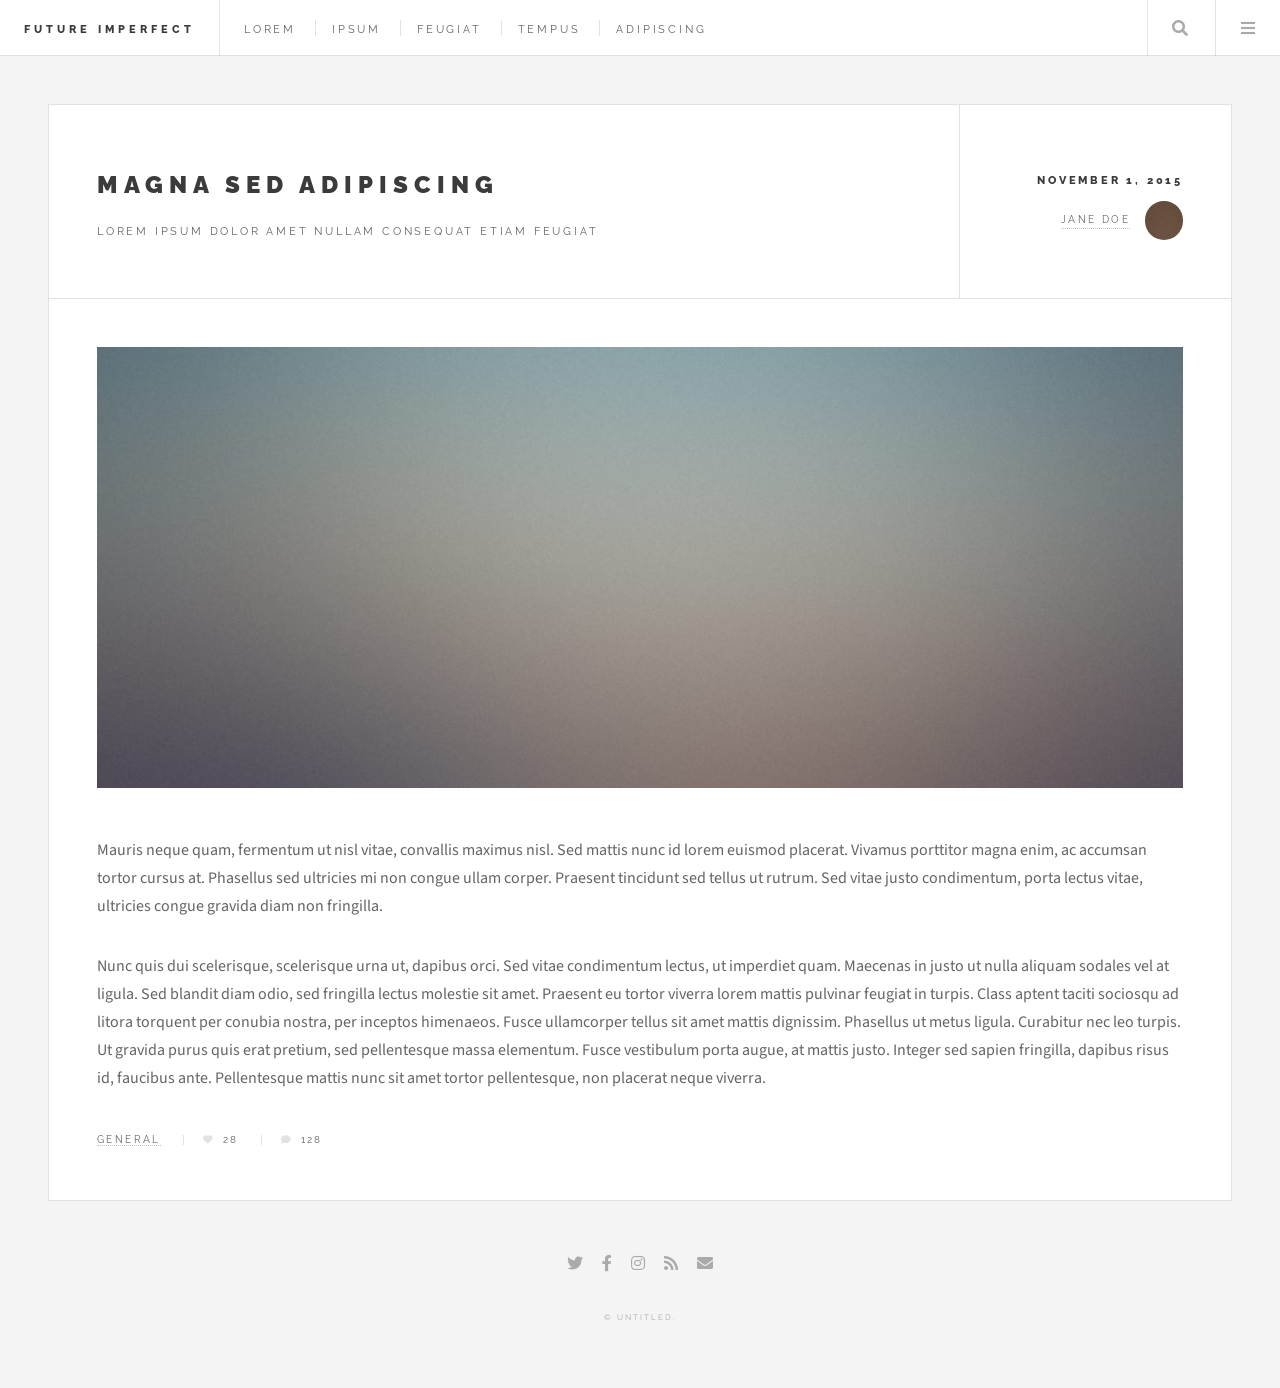
==== single.html @ 8a39e1ef "Initial commit of all we page source code." ====
<!DOCTYPE HTML>
<!--
	Future Imperfect by Pixelarity
	pixelarity.com | hello@pixelarity.com
	License: pixelarity.com/license
-->
<html>
	<head>
		<title>Untitled</title>
		<meta charset="utf-8" />
		<meta name="viewport" content="width=device-width, initial-scale=1, user-scalable=no" />
		<link rel="stylesheet" href="assets/css/main.css" />
	</head>
	<body class="single is-preload">

		<!-- Wrapper -->
			<div id="wrapper">

				<!-- Header -->
					<header id="header">
						<h1><a href="index.html">Future Imperfect</a></h1>
						<nav class="links">
							<ul>
								<li><a href="#">Lorem</a></li>
								<li><a href="#">Ipsum</a></li>
								<li><a href="#">Feugiat</a></li>
								<li><a href="#">Tempus</a></li>
								<li><a href="#">Adipiscing</a></li>
							</ul>
						</nav>
						<nav class="main">
							<ul>
								<li class="search">
									<a class="fa-search" href="#search">Search</a>
									<form id="search" method="get" action="#">
										<input type="text" name="query" placeholder="Search" />
									</form>
								</li>
								<li class="menu">
									<a class="fa-bars" href="#menu">Menu</a>
								</li>
							</ul>
						</nav>
					</header>

				<!-- Menu -->
					<section id="menu">

						<!-- Search -->
							<section>
								<form class="search" method="get" action="#">
									<input type="text" name="query" placeholder="Search" />
								</form>
							</section>

						<!-- Links -->
							<section>
								<ul class="links">
									<li>
										<a href="#">
											<h3>Lorem ipsum</h3>
											<p>Feugiat tempus veroeros dolor</p>
										</a>
									</li>
									<li>
										<a href="#">
											<h3>Dolor sit amet</h3>
											<p>Sed vitae justo condimentum</p>
										</a>
									</li>
									<li>
										<a href="#">
											<h3>Feugiat veroeros</h3>
											<p>Phasellus sed ultricies mi congue</p>
										</a>
									</li>
									<li>
										<a href="#">
											<h3>Etiam sed consequat</h3>
											<p>Porta lectus amet ultricies</p>
										</a>
									</li>
								</ul>
							</section>

						<!-- Actions -->
							<section>
								<ul class="actions stacked">
									<li><a href="#" class="button large fit">Log In</a></li>
								</ul>
							</section>

					</section>

				<!-- Main -->
					<div id="main">

						<!-- Post -->
							<article class="post">
								<header>
									<div class="title">
										<h2><a href="#">Magna sed adipiscing</a></h2>
										<p>Lorem ipsum dolor amet nullam consequat etiam feugiat</p>
									</div>
									<div class="meta">
										<time class="published" datetime="2015-11-01">November 1, 2015</time>
										<a href="#" class="author"><span class="name">Jane Doe</span><img src="images/avatar.jpg" alt="" /></a>
									</div>
								</header>
								<span class="image featured"><img src="images/pic01.jpg" alt="" /></span>
								<p>Mauris neque quam, fermentum ut nisl vitae, convallis maximus nisl. Sed mattis nunc id lorem euismod placerat. Vivamus porttitor magna enim, ac accumsan tortor cursus at. Phasellus sed ultricies mi non congue ullam corper. Praesent tincidunt sed tellus ut rutrum. Sed vitae justo condimentum, porta lectus vitae, ultricies congue gravida diam non fringilla.</p>
								<p>Nunc quis dui scelerisque, scelerisque urna ut, dapibus orci. Sed vitae condimentum lectus, ut imperdiet quam. Maecenas in justo ut nulla aliquam sodales vel at ligula. Sed blandit diam odio, sed fringilla lectus molestie sit amet. Praesent eu tortor viverra lorem mattis pulvinar feugiat in turpis. Class aptent taciti sociosqu ad litora torquent per conubia nostra, per inceptos himenaeos. Fusce ullamcorper tellus sit amet mattis dignissim. Phasellus ut metus ligula. Curabitur nec leo turpis. Ut gravida purus quis erat pretium, sed pellentesque massa elementum. Fusce vestibulum porta augue, at mattis justo. Integer sed sapien fringilla, dapibus risus id, faucibus ante. Pellentesque mattis nunc sit amet tortor pellentesque, non placerat neque viverra. </p>
								<footer>
									<ul class="stats">
										<li><a href="#">General</a></li>
										<li><a href="#" class="icon solid fa-heart">28</a></li>
										<li><a href="#" class="icon solid fa-comment">128</a></li>
									</ul>
								</footer>
							</article>

					</div>

				<!-- Footer -->
					<section id="footer">
						<ul class="icons">
							<li><a href="#" class="icon brands fa-twitter"><span class="label">Twitter</span></a></li>
							<li><a href="#" class="icon brands fa-facebook-f"><span class="label">Facebook</span></a></li>
							<li><a href="#" class="icon brands fa-instagram"><span class="label">Instagram</span></a></li>
							<li><a href="#" class="icon solid fa-rss"><span class="label">RSS</span></a></li>
							<li><a href="#" class="icon solid fa-envelope"><span class="label">Email</span></a></li>
						</ul>
						<p class="copyright">&copy; Untitled.</p>
					</section>

			</div>

		<!-- Scripts -->
			<script src="assets/js/jquery.min.js"></script>
			<script src="assets/js/browser.min.js"></script>
			<script src="assets/js/breakpoints.min.js"></script>
			<script src="assets/js/util.js"></script>
			<script src="assets/js/main.js"></script>

	</body>
</html>
---- assets/css/main.css ----
@import url(fontawesome-all.min.css);
@import url("https://fonts.googleapis.com/css?family=Source+Sans+Pro:400,700|Raleway:400,800,900");

/*
	Future Imperfect by Pixelarity
	pixelarity.com | hello@pixelarity.com
	License: pixelarity.com/license
*/

html, body, div, span, applet, object,
iframe, h1, h2, h3, h4, h5, h6, p, blockquote,
pre, a, abbr, acronym, address, big, cite,
code, del, dfn, em, img, ins, kbd, q, s, samp,
small, strike, strong, sub, sup, tt, var, b,
u, i, center, dl, dt, dd, ol, ul, li, fieldset,
form, label, legend, table, caption, tbody,
tfoot, thead, tr, th, td, article, aside,
canvas, details, embed, figure, figcaption,
footer, header, hgroup, menu, nav, output, ruby,
section, summary, time, mark, audio, video {
	margin: 0;
	padding: 0;
	border: 0;
	font-size: 100%;
	font: inherit;
	vertical-align: baseline;}

article, aside, details, figcaption, figure,
footer, header, hgroup, menu, nav, section {
	display: block;}

body {
	line-height: 1;
}

ol, ul {
	list-style: none;
}

blockquote, q {
	quotes: none;
}

	blockquote:before, blockquote:after, q:before, q:after {
		content: '';
		content: none;
	}

table {
	border-collapse: collapse;
	border-spacing: 0;
}

body {
	-webkit-text-size-adjust: none;
}

mark {
	background-color: transparent;
	color: inherit;
}

input::-moz-focus-inner {
	border: 0;
	padding: 0;
}

input, select, textarea {
	-moz-appearance: none;
	-webkit-appearance: none;
	-ms-appearance: none;
	appearance: none;
}

/* Basic */

	@-ms-viewport {
		width: device-width;
	}

	body {
		-ms-overflow-style: scrollbar;
	}

	@media screen and (max-width: 480px) {

		html, body {
			min-width: 320px;
		}

	}

	html {
		box-sizing: border-box;
	}

	*, *:before, *:after {
		box-sizing: inherit;
	}

	body {
		background: #f4f4f4;
	}

		body.is-preload *, body.is-preload *:before, body.is-preload *:after {
			-moz-animation: none !important;
			-webkit-animation: none !important;
			-ms-animation: none !important;
			animation: none !important;
			-moz-transition: none !important;
			-webkit-transition: none !important;
			-ms-transition: none !important;
			transition: none !important;
		}

/* Type */

	body, input, select, textarea {
		color: #646464;
		font-family: "Source Sans Pro", Helvetica, sans-serif;
		font-size: 14pt;
		font-weight: 400;
		line-height: 1.75;
	}

		@media screen and (max-width: 1680px) {

			body, input, select, textarea {
				font-size: 12pt;
			}

		}

		@media screen and (max-width: 1280px) {

			body, input, select, textarea {
				font-size: 12pt;
			}

		}

		@media screen and (max-width: 980px) {

			body, input, select, textarea {
				font-size: 12pt;
			}

		}

		@media screen and (max-width: 736px) {

			body, input, select, textarea {
				font-size: 12pt;
			}

		}

		@media screen and (max-width: 480px) {

			body, input, select, textarea {
				font-size: 12pt;
			}

		}

	a {
		-moz-transition: color 0.2s ease, border-bottom-color 0.2s ease;
		-webkit-transition: color 0.2s ease, border-bottom-color 0.2s ease;
		-ms-transition: color 0.2s ease, border-bottom-color 0.2s ease;
		transition: color 0.2s ease, border-bottom-color 0.2s ease;
		border-bottom: dotted 1px rgba(160, 160, 160, 0.65);
		color: inherit;
		text-decoration: none;
	}

		a:before {
			-moz-transition: color 0.2s ease;
			-webkit-transition: color 0.2s ease;
			-ms-transition: color 0.2s ease;
			transition: color 0.2s ease;
		}

		a:hover {
			border-bottom-color: transparent;
			color: #2ebaae !important;
		}

			a:hover:before {
				color: #2ebaae !important;
			}

	strong, b {
		color: #3c3b3b;
		font-weight: 700;
	}

	em, i {
		font-style: italic;
	}

	p {
		margin: 0 0 2em 0;
	}

	h1, h2, h3, h4, h5, h6 {
		color: #3c3b3b;
		font-family: "Raleway", Helvetica, sans-serif;
		font-weight: 800;
		letter-spacing: 0.25em;
		line-height: 1.65;
		margin: 0 0 1em 0;
		text-transform: uppercase;
	}

		h1 a, h2 a, h3 a, h4 a, h5 a, h6 a {
			color: inherit;
			border-bottom: 0;
		}

	h2 {
		font-size: 1.1em;
	}

	h3 {
		font-size: 0.9em;
	}

	h4 {
		font-size: 0.7em;
	}

	h5 {
		font-size: 0.7em;
	}

	h6 {
		font-size: 0.7em;
	}

	sub {
		font-size: 0.8em;
		position: relative;
		top: 0.5em;
	}

	sup {
		font-size: 0.8em;
		position: relative;
		top: -0.5em;
	}

	blockquote {
		border-left: solid 4px rgba(160, 160, 160, 0.3);
		font-style: italic;
		margin: 0 0 2em 0;
		padding: 0.5em 0 0.5em 2em;
	}

	code {
		background: rgba(160, 160, 160, 0.075);
		border: solid 1px rgba(160, 160, 160, 0.3);
		font-family: "Courier New", monospace;
		font-size: 0.9em;
		margin: 0 0.25em;
		padding: 0.25em 0.65em;
	}

	pre {
		-webkit-overflow-scrolling: touch;
		font-family: "Courier New", monospace;
		font-size: 0.9em;
		margin: 0 0 2em 0;
	}

		pre code {
			display: block;
			line-height: 1.75em;
			padding: 1em 1.5em;
			overflow-x: auto;
		}

	hr {
		border: 0;
		border-bottom: solid 1px rgba(160, 160, 160, 0.3);
		margin: 2em 0;
	}

		hr.major {
			margin: 3em 0;
		}

	.align-left {
		text-align: left;
	}

	.align-center {
		text-align: center;
	}

	.align-right {
		text-align: right;
	}

/* Row */

	.row {
		display: flex;
		flex-wrap: wrap;
		box-sizing: border-box;
		align-items: stretch;
	}

		.row > * {
			box-sizing: border-box;
		}

		.row.gtr-uniform > * > :last-child {
			margin-bottom: 0;
		}

		.row.aln-left {
			justify-content: flex-start;
		}

		.row.aln-center {
			justify-content: center;
		}

		.row.aln-right {
			justify-content: flex-end;
		}

		.row.aln-top {
			align-items: flex-start;
		}

		.row.aln-middle {
			align-items: center;
		}

		.row.aln-bottom {
			align-items: flex-end;
		}

		.row > .imp {
			order: -1;
		}

		.row > .col-1 {
			width: 8.33333%;
		}

		.row > .off-1 {
			margin-left: 8.33333%;
		}

		.row > .col-2 {
			width: 16.66667%;
		}

		.row > .off-2 {
			margin-left: 16.66667%;
		}

		.row > .col-3 {
			width: 25%;
		}

		.row > .off-3 {
			margin-left: 25%;
		}

		.row > .col-4 {
			width: 33.33333%;
		}

		.row > .off-4 {
			margin-left: 33.33333%;
		}

		.row > .col-5 {
			width: 41.66667%;
		}

		.row > .off-5 {
			margin-left: 41.66667%;
		}

		.row > .col-6 {
			width: 50%;
		}

		.row > .off-6 {
			margin-left: 50%;
		}

		.row > .col-7 {
			width: 58.33333%;
		}

		.row > .off-7 {
			margin-left: 58.33333%;
		}

		.row > .col-8 {
			width: 66.66667%;
		}

		.row > .off-8 {
			margin-left: 66.66667%;
		}

		.row > .col-9 {
			width: 75%;
		}

		.row > .off-9 {
			margin-left: 75%;
		}

		.row > .col-10 {
			width: 83.33333%;
		}

		.row > .off-10 {
			margin-left: 83.33333%;
		}

		.row > .col-11 {
			width: 91.66667%;
		}

		.row > .off-11 {
			margin-left: 91.66667%;
		}

		.row > .col-12 {
			width: 100%;
		}

		.row > .off-12 {
			margin-left: 100%;
		}

		.row.gtr-0 {
			margin-top: 0;
			margin-left: 0em;
		}

			.row.gtr-0 > * {
				padding: 0 0 0 0em;
			}

			.row.gtr-0.gtr-uniform {
				margin-top: 0em;
			}

				.row.gtr-0.gtr-uniform > * {
					padding-top: 0em;
				}

		.row.gtr-25 {
			margin-top: 0;
			margin-left: -0.25em;
		}

			.row.gtr-25 > * {
				padding: 0 0 0 0.25em;
			}

			.row.gtr-25.gtr-uniform {
				margin-top: -0.25em;
			}

				.row.gtr-25.gtr-uniform > * {
					padding-top: 0.25em;
				}

		.row.gtr-50 {
			margin-top: 0;
			margin-left: -0.5em;
		}

			.row.gtr-50 > * {
				padding: 0 0 0 0.5em;
			}

			.row.gtr-50.gtr-uniform {
				margin-top: -0.5em;
			}

				.row.gtr-50.gtr-uniform > * {
					padding-top: 0.5em;
				}

		.row {
			margin-top: 0;
			margin-left: -1em;
		}

			.row > * {
				padding: 0 0 0 1em;
			}

			.row.gtr-uniform {
				margin-top: -1em;
			}

				.row.gtr-uniform > * {
					padding-top: 1em;
				}

		.row.gtr-150 {
			margin-top: 0;
			margin-left: -1.5em;
		}

			.row.gtr-150 > * {
				padding: 0 0 0 1.5em;
			}

			.row.gtr-150.gtr-uniform {
				margin-top: -1.5em;
			}

				.row.gtr-150.gtr-uniform > * {
					padding-top: 1.5em;
				}

		.row.gtr-200 {
			margin-top: 0;
			margin-left: -2em;
		}

			.row.gtr-200 > * {
				padding: 0 0 0 2em;
			}

			.row.gtr-200.gtr-uniform {
				margin-top: -2em;
			}

				.row.gtr-200.gtr-uniform > * {
					padding-top: 2em;
				}

		@media screen and (max-width: 1680px) {

			.row {
				display: flex;
				flex-wrap: wrap;
				box-sizing: border-box;
				align-items: stretch;
			}

				.row > * {
					box-sizing: border-box;
				}

				.row.gtr-uniform > * > :last-child {
					margin-bottom: 0;
				}

				.row.aln-left {
					justify-content: flex-start;
				}

				.row.aln-center {
					justify-content: center;
				}

				.row.aln-right {
					justify-content: flex-end;
				}

				.row.aln-top {
					align-items: flex-start;
				}

				.row.aln-middle {
					align-items: center;
				}

				.row.aln-bottom {
					align-items: flex-end;
				}

				.row > .imp-xlarge {
					order: -1;
				}

				.row > .col-1-xlarge {
					width: 8.33333%;
				}

				.row > .off-1-xlarge {
					margin-left: 8.33333%;
				}

				.row > .col-2-xlarge {
					width: 16.66667%;
				}

				.row > .off-2-xlarge {
					margin-left: 16.66667%;
				}

				.row > .col-3-xlarge {
					width: 25%;
				}

				.row > .off-3-xlarge {
					margin-left: 25%;
				}

				.row > .col-4-xlarge {
					width: 33.33333%;
				}

				.row > .off-4-xlarge {
					margin-left: 33.33333%;
				}

				.row > .col-5-xlarge {
					width: 41.66667%;
				}

				.row > .off-5-xlarge {
					margin-left: 41.66667%;
				}

				.row > .col-6-xlarge {
					width: 50%;
				}

				.row > .off-6-xlarge {
					margin-left: 50%;
				}

				.row > .col-7-xlarge {
					width: 58.33333%;
				}

				.row > .off-7-xlarge {
					margin-left: 58.33333%;
				}

				.row > .col-8-xlarge {
					width: 66.66667%;
				}

				.row > .off-8-xlarge {
					margin-left: 66.66667%;
				}

				.row > .col-9-xlarge {
					width: 75%;
				}

				.row > .off-9-xlarge {
					margin-left: 75%;
				}

				.row > .col-10-xlarge {
					width: 83.33333%;
				}

				.row > .off-10-xlarge {
					margin-left: 83.33333%;
				}

				.row > .col-11-xlarge {
					width: 91.66667%;
				}

				.row > .off-11-xlarge {
					margin-left: 91.66667%;
				}

				.row > .col-12-xlarge {
					width: 100%;
				}

				.row > .off-12-xlarge {
					margin-left: 100%;
				}

				.row.gtr-0 {
					margin-top: 0;
					margin-left: 0em;
				}

					.row.gtr-0 > * {
						padding: 0 0 0 0em;
					}

					.row.gtr-0.gtr-uniform {
						margin-top: 0em;
					}

						.row.gtr-0.gtr-uniform > * {
							padding-top: 0em;
						}

				.row.gtr-25 {
					margin-top: 0;
					margin-left: -0.25em;
				}

					.row.gtr-25 > * {
						padding: 0 0 0 0.25em;
					}

					.row.gtr-25.gtr-uniform {
						margin-top: -0.25em;
					}

						.row.gtr-25.gtr-uniform > * {
							padding-top: 0.25em;
						}

				.row.gtr-50 {
					margin-top: 0;
					margin-left: -0.5em;
				}

					.row.gtr-50 > * {
						padding: 0 0 0 0.5em;
					}

					.row.gtr-50.gtr-uniform {
						margin-top: -0.5em;
					}

						.row.gtr-50.gtr-uniform > * {
							padding-top: 0.5em;
						}

				.row {
					margin-top: 0;
					margin-left: -1em;
				}

					.row > * {
						padding: 0 0 0 1em;
					}

					.row.gtr-uniform {
						margin-top: -1em;
					}

						.row.gtr-uniform > * {
							padding-top: 1em;
						}

				.row.gtr-150 {
					margin-top: 0;
					margin-left: -1.5em;
				}

					.row.gtr-150 > * {
						padding: 0 0 0 1.5em;
					}

					.row.gtr-150.gtr-uniform {
						margin-top: -1.5em;
					}

						.row.gtr-150.gtr-uniform > * {
							padding-top: 1.5em;
						}

				.row.gtr-200 {
					margin-top: 0;
					margin-left: -2em;
				}

					.row.gtr-200 > * {
						padding: 0 0 0 2em;
					}

					.row.gtr-200.gtr-uniform {
						margin-top: -2em;
					}

						.row.gtr-200.gtr-uniform > * {
							padding-top: 2em;
						}

		}

		@media screen and (max-width: 1280px) {

			.row {
				display: flex;
				flex-wrap: wrap;
				box-sizing: border-box;
				align-items: stretch;
			}

				.row > * {
					box-sizing: border-box;
				}

				.row.gtr-uniform > * > :last-child {
					margin-bottom: 0;
				}

				.row.aln-left {
					justify-content: flex-start;
				}

				.row.aln-center {
					justify-content: center;
				}

				.row.aln-right {
					justify-content: flex-end;
				}

				.row.aln-top {
					align-items: flex-start;
				}

				.row.aln-middle {
					align-items: center;
				}

				.row.aln-bottom {
					align-items: flex-end;
				}

				.row > .imp-large {
					order: -1;
				}

				.row > .col-1-large {
					width: 8.33333%;
				}

				.row > .off-1-large {
					margin-left: 8.33333%;
				}

				.row > .col-2-large {
					width: 16.66667%;
				}

				.row > .off-2-large {
					margin-left: 16.66667%;
				}

				.row > .col-3-large {
					width: 25%;
				}

				.row > .off-3-large {
					margin-left: 25%;
				}

				.row > .col-4-large {
					width: 33.33333%;
				}

				.row > .off-4-large {
					margin-left: 33.33333%;
				}

				.row > .col-5-large {
					width: 41.66667%;
				}

				.row > .off-5-large {
					margin-left: 41.66667%;
				}

				.row > .col-6-large {
					width: 50%;
				}

				.row > .off-6-large {
					margin-left: 50%;
				}

				.row > .col-7-large {
					width: 58.33333%;
				}

				.row > .off-7-large {
					margin-left: 58.33333%;
				}

				.row > .col-8-large {
					width: 66.66667%;
				}

				.row > .off-8-large {
					margin-left: 66.66667%;
				}

				.row > .col-9-large {
					width: 75%;
				}

				.row > .off-9-large {
					margin-left: 75%;
				}

				.row > .col-10-large {
					width: 83.33333%;
				}

				.row > .off-10-large {
					margin-left: 83.33333%;
				}

				.row > .col-11-large {
					width: 91.66667%;
				}

				.row > .off-11-large {
					margin-left: 91.66667%;
				}

				.row > .col-12-large {
					width: 100%;
				}

				.row > .off-12-large {
					margin-left: 100%;
				}

				.row.gtr-0 {
					margin-top: 0;
					margin-left: 0em;
				}

					.row.gtr-0 > * {
						padding: 0 0 0 0em;
					}

					.row.gtr-0.gtr-uniform {
						margin-top: 0em;
					}

						.row.gtr-0.gtr-uniform > * {
							padding-top: 0em;
						}

				.row.gtr-25 {
					margin-top: 0;
					margin-left: -0.25em;
				}

					.row.gtr-25 > * {
						padding: 0 0 0 0.25em;
					}

					.row.gtr-25.gtr-uniform {
						margin-top: -0.25em;
					}

						.row.gtr-25.gtr-uniform > * {
							padding-top: 0.25em;
						}

				.row.gtr-50 {
					margin-top: 0;
					margin-left: -0.5em;
				}

					.row.gtr-50 > * {
						padding: 0 0 0 0.5em;
					}

					.row.gtr-50.gtr-uniform {
						margin-top: -0.5em;
					}

						.row.gtr-50.gtr-uniform > * {
							padding-top: 0.5em;
						}

				.row {
					margin-top: 0;
					margin-left: -1em;
				}

					.row > * {
						padding: 0 0 0 1em;
					}

					.row.gtr-uniform {
						margin-top: -1em;
					}

						.row.gtr-uniform > * {
							padding-top: 1em;
						}

				.row.gtr-150 {
					margin-top: 0;
					margin-left: -1.5em;
				}

					.row.gtr-150 > * {
						padding: 0 0 0 1.5em;
					}

					.row.gtr-150.gtr-uniform {
						margin-top: -1.5em;
					}

						.row.gtr-150.gtr-uniform > * {
							padding-top: 1.5em;
						}

				.row.gtr-200 {
					margin-top: 0;
					margin-left: -2em;
				}

					.row.gtr-200 > * {
						padding: 0 0 0 2em;
					}

					.row.gtr-200.gtr-uniform {
						margin-top: -2em;
					}

						.row.gtr-200.gtr-uniform > * {
							padding-top: 2em;
						}

		}

		@media screen and (max-width: 980px) {

			.row {
				display: flex;
				flex-wrap: wrap;
				box-sizing: border-box;
				align-items: stretch;
			}

				.row > * {
					box-sizing: border-box;
				}

				.row.gtr-uniform > * > :last-child {
					margin-bottom: 0;
				}

				.row.aln-left {
					justify-content: flex-start;
				}

				.row.aln-center {
					justify-content: center;
				}

				.row.aln-right {
					justify-content: flex-end;
				}

				.row.aln-top {
					align-items: flex-start;
				}

				.row.aln-middle {
					align-items: center;
				}

				.row.aln-bottom {
					align-items: flex-end;
				}

				.row > .imp-medium {
					order: -1;
				}

				.row > .col-1-medium {
					width: 8.33333%;
				}

				.row > .off-1-medium {
					margin-left: 8.33333%;
				}

				.row > .col-2-medium {
					width: 16.66667%;
				}

				.row > .off-2-medium {
					margin-left: 16.66667%;
				}

				.row > .col-3-medium {
					width: 25%;
				}

				.row > .off-3-medium {
					margin-left: 25%;
				}

				.row > .col-4-medium {
					width: 33.33333%;
				}

				.row > .off-4-medium {
					margin-left: 33.33333%;
				}

				.row > .col-5-medium {
					width: 41.66667%;
				}

				.row > .off-5-medium {
					margin-left: 41.66667%;
				}

				.row > .col-6-medium {
					width: 50%;
				}

				.row > .off-6-medium {
					margin-left: 50%;
				}

				.row > .col-7-medium {
					width: 58.33333%;
				}

				.row > .off-7-medium {
					margin-left: 58.33333%;
				}

				.row > .col-8-medium {
					width: 66.66667%;
				}

				.row > .off-8-medium {
					margin-left: 66.66667%;
				}

				.row > .col-9-medium {
					width: 75%;
				}

				.row > .off-9-medium {
					margin-left: 75%;
				}

				.row > .col-10-medium {
					width: 83.33333%;
				}

				.row > .off-10-medium {
					margin-left: 83.33333%;
				}

				.row > .col-11-medium {
					width: 91.66667%;
				}

				.row > .off-11-medium {
					margin-left: 91.66667%;
				}

				.row > .col-12-medium {
					width: 100%;
				}

				.row > .off-12-medium {
					margin-left: 100%;
				}

				.row.gtr-0 {
					margin-top: 0;
					margin-left: 0em;
				}

					.row.gtr-0 > * {
						padding: 0 0 0 0em;
					}

					.row.gtr-0.gtr-uniform {
						margin-top: 0em;
					}

						.row.gtr-0.gtr-uniform > * {
							padding-top: 0em;
						}

				.row.gtr-25 {
					margin-top: 0;
					margin-left: -0.25em;
				}

					.row.gtr-25 > * {
						padding: 0 0 0 0.25em;
					}

					.row.gtr-25.gtr-uniform {
						margin-top: -0.25em;
					}

						.row.gtr-25.gtr-uniform > * {
							padding-top: 0.25em;
						}

				.row.gtr-50 {
					margin-top: 0;
					margin-left: -0.5em;
				}

					.row.gtr-50 > * {
						padding: 0 0 0 0.5em;
					}

					.row.gtr-50.gtr-uniform {
						margin-top: -0.5em;
					}

						.row.gtr-50.gtr-uniform > * {
							padding-top: 0.5em;
						}

				.row {
					margin-top: 0;
					margin-left: -1em;
				}

					.row > * {
						padding: 0 0 0 1em;
					}

					.row.gtr-uniform {
						margin-top: -1em;
					}

						.row.gtr-uniform > * {
							padding-top: 1em;
						}

				.row.gtr-150 {
					margin-top: 0;
					margin-left: -1.5em;
				}

					.row.gtr-150 > * {
						padding: 0 0 0 1.5em;
					}

					.row.gtr-150.gtr-uniform {
						margin-top: -1.5em;
					}

						.row.gtr-150.gtr-uniform > * {
							padding-top: 1.5em;
						}

				.row.gtr-200 {
					margin-top: 0;
					margin-left: -2em;
				}

					.row.gtr-200 > * {
						padding: 0 0 0 2em;
					}

					.row.gtr-200.gtr-uniform {
						margin-top: -2em;
					}

						.row.gtr-200.gtr-uniform > * {
							padding-top: 2em;
						}

		}

		@media screen and (max-width: 736px) {

			.row {
				display: flex;
				flex-wrap: wrap;
				box-sizing: border-box;
				align-items: stretch;
			}

				.row > * {
					box-sizing: border-box;
				}

				.row.gtr-uniform > * > :last-child {
					margin-bottom: 0;
				}

				.row.aln-left {
					justify-content: flex-start;
				}

				.row.aln-center {
					justify-content: center;
				}

				.row.aln-right {
					justify-content: flex-end;
				}

				.row.aln-top {
					align-items: flex-start;
				}

				.row.aln-middle {
					align-items: center;
				}

				.row.aln-bottom {
					align-items: flex-end;
				}

				.row > .imp-small {
					order: -1;
				}

				.row > .col-1-small {
					width: 8.33333%;
				}

				.row > .off-1-small {
					margin-left: 8.33333%;
				}

				.row > .col-2-small {
					width: 16.66667%;
				}

				.row > .off-2-small {
					margin-left: 16.66667%;
				}

				.row > .col-3-small {
					width: 25%;
				}

				.row > .off-3-small {
					margin-left: 25%;
				}

				.row > .col-4-small {
					width: 33.33333%;
				}

				.row > .off-4-small {
					margin-left: 33.33333%;
				}

				.row > .col-5-small {
					width: 41.66667%;
				}

				.row > .off-5-small {
					margin-left: 41.66667%;
				}

				.row > .col-6-small {
					width: 50%;
				}

				.row > .off-6-small {
					margin-left: 50%;
				}

				.row > .col-7-small {
					width: 58.33333%;
				}

				.row > .off-7-small {
					margin-left: 58.33333%;
				}

				.row > .col-8-small {
					width: 66.66667%;
				}

				.row > .off-8-small {
					margin-left: 66.66667%;
				}

				.row > .col-9-small {
					width: 75%;
				}

				.row > .off-9-small {
					margin-left: 75%;
				}

				.row > .col-10-small {
					width: 83.33333%;
				}

				.row > .off-10-small {
					margin-left: 83.33333%;
				}

				.row > .col-11-small {
					width: 91.66667%;
				}

				.row > .off-11-small {
					margin-left: 91.66667%;
				}

				.row > .col-12-small {
					width: 100%;
				}

				.row > .off-12-small {
					margin-left: 100%;
				}

				.row.gtr-0 {
					margin-top: 0;
					margin-left: 0em;
				}

					.row.gtr-0 > * {
						padding: 0 0 0 0em;
					}

					.row.gtr-0.gtr-uniform {
						margin-top: 0em;
					}

						.row.gtr-0.gtr-uniform > * {
							padding-top: 0em;
						}

				.row.gtr-25 {
					margin-top: 0;
					margin-left: -0.25em;
				}

					.row.gtr-25 > * {
						padding: 0 0 0 0.25em;
					}

					.row.gtr-25.gtr-uniform {
						margin-top: -0.25em;
					}

						.row.gtr-25.gtr-uniform > * {
							padding-top: 0.25em;
						}

				.row.gtr-50 {
					margin-top: 0;
					margin-left: -0.5em;
				}

					.row.gtr-50 > * {
						padding: 0 0 0 0.5em;
					}

					.row.gtr-50.gtr-uniform {
						margin-top: -0.5em;
					}

						.row.gtr-50.gtr-uniform > * {
							padding-top: 0.5em;
						}

				.row {
					margin-top: 0;
					margin-left: -1em;
				}

					.row > * {
						padding: 0 0 0 1em;
					}

					.row.gtr-uniform {
						margin-top: -1em;
					}

						.row.gtr-uniform > * {
							padding-top: 1em;
						}

				.row.gtr-150 {
					margin-top: 0;
					margin-left: -1.5em;
				}

					.row.gtr-150 > * {
						padding: 0 0 0 1.5em;
					}

					.row.gtr-150.gtr-uniform {
						margin-top: -1.5em;
					}

						.row.gtr-150.gtr-uniform > * {
							padding-top: 1.5em;
						}

				.row.gtr-200 {
					margin-top: 0;
					margin-left: -2em;
				}

					.row.gtr-200 > * {
						padding: 0 0 0 2em;
					}

					.row.gtr-200.gtr-uniform {
						margin-top: -2em;
					}

						.row.gtr-200.gtr-uniform > * {
							padding-top: 2em;
						}

		}

		@media screen and (max-width: 480px) {

			.row {
				display: flex;
				flex-wrap: wrap;
				box-sizing: border-box;
				align-items: stretch;
			}

				.row > * {
					box-sizing: border-box;
				}

				.row.gtr-uniform > * > :last-child {
					margin-bottom: 0;
				}

				.row.aln-left {
					justify-content: flex-start;
				}

				.row.aln-center {
					justify-content: center;
				}

				.row.aln-right {
					justify-content: flex-end;
				}

				.row.aln-top {
					align-items: flex-start;
				}

				.row.aln-middle {
					align-items: center;
				}

				.row.aln-bottom {
					align-items: flex-end;
				}

				.row > .imp-xsmall {
					order: -1;
				}

				.row > .col-1-xsmall {
					width: 8.33333%;
				}

				.row > .off-1-xsmall {
					margin-left: 8.33333%;
				}

				.row > .col-2-xsmall {
					width: 16.66667%;
				}

				.row > .off-2-xsmall {
					margin-left: 16.66667%;
				}

				.row > .col-3-xsmall {
					width: 25%;
				}

				.row > .off-3-xsmall {
					margin-left: 25%;
				}

				.row > .col-4-xsmall {
					width: 33.33333%;
				}

				.row > .off-4-xsmall {
					margin-left: 33.33333%;
				}

				.row > .col-5-xsmall {
					width: 41.66667%;
				}

				.row > .off-5-xsmall {
					margin-left: 41.66667%;
				}

				.row > .col-6-xsmall {
					width: 50%;
				}

				.row > .off-6-xsmall {
					margin-left: 50%;
				}

				.row > .col-7-xsmall {
					width: 58.33333%;
				}

				.row > .off-7-xsmall {
					margin-left: 58.33333%;
				}

				.row > .col-8-xsmall {
					width: 66.66667%;
				}

				.row > .off-8-xsmall {
					margin-left: 66.66667%;
				}

				.row > .col-9-xsmall {
					width: 75%;
				}

				.row > .off-9-xsmall {
					margin-left: 75%;
				}

				.row > .col-10-xsmall {
					width: 83.33333%;
				}

				.row > .off-10-xsmall {
					margin-left: 83.33333%;
				}

				.row > .col-11-xsmall {
					width: 91.66667%;
				}

				.row > .off-11-xsmall {
					margin-left: 91.66667%;
				}

				.row > .col-12-xsmall {
					width: 100%;
				}

				.row > .off-12-xsmall {
					margin-left: 100%;
				}

				.row.gtr-0 {
					margin-top: 0;
					margin-left: 0em;
				}

					.row.gtr-0 > * {
						padding: 0 0 0 0em;
					}

					.row.gtr-0.gtr-uniform {
						margin-top: 0em;
					}

						.row.gtr-0.gtr-uniform > * {
							padding-top: 0em;
						}

				.row.gtr-25 {
					margin-top: 0;
					margin-left: -0.25em;
				}

					.row.gtr-25 > * {
						padding: 0 0 0 0.25em;
					}

					.row.gtr-25.gtr-uniform {
						margin-top: -0.25em;
					}

						.row.gtr-25.gtr-uniform > * {
							padding-top: 0.25em;
						}

				.row.gtr-50 {
					margin-top: 0;
					margin-left: -0.5em;
				}

					.row.gtr-50 > * {
						padding: 0 0 0 0.5em;
					}

					.row.gtr-50.gtr-uniform {
						margin-top: -0.5em;
					}

						.row.gtr-50.gtr-uniform > * {
							padding-top: 0.5em;
						}

				.row {
					margin-top: 0;
					margin-left: -1em;
				}

					.row > * {
						padding: 0 0 0 1em;
					}

					.row.gtr-uniform {
						margin-top: -1em;
					}

						.row.gtr-uniform > * {
							padding-top: 1em;
						}

				.row.gtr-150 {
					margin-top: 0;
					margin-left: -1.5em;
				}

					.row.gtr-150 > * {
						padding: 0 0 0 1.5em;
					}

					.row.gtr-150.gtr-uniform {
						margin-top: -1.5em;
					}

						.row.gtr-150.gtr-uniform > * {
							padding-top: 1.5em;
						}

				.row.gtr-200 {
					margin-top: 0;
					margin-left: -2em;
				}

					.row.gtr-200 > * {
						padding: 0 0 0 2em;
					}

					.row.gtr-200.gtr-uniform {
						margin-top: -2em;
					}

						.row.gtr-200.gtr-uniform > * {
							padding-top: 2em;
						}

		}

/* Author */

	.author {
		display: -moz-flex;
		display: -webkit-flex;
		display: -ms-flex;
		display: flex;
		-moz-flex-direction: row;
		-webkit-flex-direction: row;
		-ms-flex-direction: row;
		flex-direction: row;
		-moz-align-items: center;
		-webkit-align-items: center;
		-ms-align-items: center;
		align-items: center;
		-moz-justify-content: -moz-flex-end;
		-webkit-justify-content: -webkit-flex-end;
		-ms-justify-content: -ms-flex-end;
		justify-content: flex-end;
		border-bottom: 0;
		font-family: "Raleway", Helvetica, sans-serif;
		font-size: 0.6em;
		font-weight: 400;
		letter-spacing: 0.25em;
		text-transform: uppercase;
		white-space: nowrap;
	}

		.author .name {
			-moz-transition: border-bottom-color 0.2s ease;
			-webkit-transition: border-bottom-color 0.2s ease;
			-ms-transition: border-bottom-color 0.2s ease;
			transition: border-bottom-color 0.2s ease;
			border-bottom: dotted 1px rgba(160, 160, 160, 0.65);
			display: block;
			margin: 0 1.5em 0 0;
		}

		.author img {
			border-radius: 100%;
			display: block;
			width: 4em;
		}

		.author:hover .name {
			border-bottom-color: transparent;
		}

/* Blurb */

	.blurb h2 {
		font-size: 0.8em;
		margin: 0 0 1.5em 0;
	}

	.blurb h3 {
		font-size: 0.7em;
	}

	.blurb p {
		font-size: 0.9em;
	}

/* Box */

	.box {
		border: solid 1px rgba(160, 160, 160, 0.3);
		margin-bottom: 2em;
		padding: 1.5em;
	}

		.box > :last-child,
		.box > :last-child > :last-child,
		.box > :last-child > :last-child > :last-child {
			margin-bottom: 0;
		}

		.box.alt {
			border: 0;
			border-radius: 0;
			padding: 0;
		}

/* Button */

	input[type="submit"],
	input[type="reset"],
	input[type="button"],
	button,
	.button {
		-moz-appearance: none;
		-webkit-appearance: none;
		-ms-appearance: none;
		appearance: none;
		-moz-transition: background-color 0.2s ease, box-shadow 0.2s ease, color 0.2s ease;
		-webkit-transition: background-color 0.2s ease, box-shadow 0.2s ease, color 0.2s ease;
		-ms-transition: background-color 0.2s ease, box-shadow 0.2s ease, color 0.2s ease;
		transition: background-color 0.2s ease, box-shadow 0.2s ease, color 0.2s ease;
		background-color: transparent;
		border: 0;
		box-shadow: inset 0 0 0 1px rgba(160, 160, 160, 0.3);
		color: #3c3b3b !important;
		cursor: pointer;
		display: inline-block;
		font-family: "Raleway", Helvetica, sans-serif;
		font-size: 0.6em;
		font-weight: 800;
		height: 4.8125em;
		letter-spacing: 0.25em;
		line-height: 4.8125em;
		padding: 0 2.5em;
		text-align: center;
		text-decoration: none;
		text-transform: uppercase;
		white-space: nowrap;
	}

		input[type="submit"]:hover,
		input[type="reset"]:hover,
		input[type="button"]:hover,
		button:hover,
		.button:hover {
			box-shadow: inset 0 0 0 1px #2ebaae;
			color: #2ebaae !important;
		}

			input[type="submit"]:hover:active,
			input[type="reset"]:hover:active,
			input[type="button"]:hover:active,
			button:hover:active,
			.button:hover:active {
				background-color: rgba(46, 186, 174, 0.05);
			}

		input[type="submit"]:before, input[type="submit"]:after,
		input[type="reset"]:before,
		input[type="reset"]:after,
		input[type="button"]:before,
		input[type="button"]:after,
		button:before,
		button:after,
		.button:before,
		.button:after {
			color: #aaaaaa;
			position: relative;
		}

		input[type="submit"]:before,
		input[type="reset"]:before,
		input[type="button"]:before,
		button:before,
		.button:before {
			left: -1em;
			padding: 0 0 0 0.75em;
		}

		input[type="submit"]:after,
		input[type="reset"]:after,
		input[type="button"]:after,
		button:after,
		.button:after {
			left: 1em;
			padding: 0 0.75em 0 0;
		}

		input[type="submit"].fit,
		input[type="reset"].fit,
		input[type="button"].fit,
		button.fit,
		.button.fit {
			width: 100%;
		}

		input[type="submit"].large,
		input[type="reset"].large,
		input[type="button"].large,
		button.large,
		.button.large {
			font-size: 0.7em;
			padding: 0 3em;
		}

		input[type="submit"].small,
		input[type="reset"].small,
		input[type="button"].small,
		button.small,
		.button.small {
			font-size: 0.5em;
		}

		input[type="submit"].disabled, input[type="submit"]:disabled,
		input[type="reset"].disabled,
		input[type="reset"]:disabled,
		input[type="button"].disabled,
		input[type="button"]:disabled,
		button.disabled,
		button:disabled,
		.button.disabled,
		.button:disabled {
			pointer-events: none;
			color: rgba(160, 160, 160, 0.3) !important;
		}

			input[type="submit"].disabled:before, input[type="submit"]:disabled:before,
			input[type="reset"].disabled:before,
			input[type="reset"]:disabled:before,
			input[type="button"].disabled:before,
			input[type="button"]:disabled:before,
			button.disabled:before,
			button:disabled:before,
			.button.disabled:before,
			.button:disabled:before {
				color: rgba(160, 160, 160, 0.3) !important;
			}

/* Form */

	form {
		margin: 0 0 2em 0;
	}

		form.search {
			text-decoration: none;
			position: relative;
		}

			form.search:before {
				-moz-osx-font-smoothing: grayscale;
				-webkit-font-smoothing: antialiased;
				display: inline-block;
				font-style: normal;
				font-variant: normal;
				text-rendering: auto;
				line-height: 1;
				text-transform: none !important;
				font-family: 'Font Awesome 5 Free';
				font-weight: 900;
			}

			form.search:before {
				color: #aaaaaa;
				content: '\f002';
				display: block;
				height: 2.75em;
				left: 0;
				line-height: 2.75em;
				position: absolute;
				text-align: center;
				top: 0;
				width: 2.5em;
			}

			form.search > input:first-child {
				padding-left: 2.5em;
			}

	label {
		color: #3c3b3b;
		display: block;
		font-size: 0.9em;
		font-weight: 700;
		margin: 0 0 1em 0;
	}

	input[type="text"],
	input[type="password"],
	input[type="email"],
	input[type="tel"],
	select,
	textarea {
		-moz-appearance: none;
		-webkit-appearance: none;
		-ms-appearance: none;
		appearance: none;
		background: rgba(160, 160, 160, 0.075);
		border: none;
		border: solid 1px rgba(160, 160, 160, 0.3);
		border-radius: 0;
		color: inherit;
		display: block;
		outline: 0;
		padding: 0 1em;
		text-decoration: none;
		width: 100%;
	}

		input[type="text"]:invalid,
		input[type="password"]:invalid,
		input[type="email"]:invalid,
		input[type="tel"]:invalid,
		select:invalid,
		textarea:invalid {
			box-shadow: none;
		}

		input[type="text"]:focus,
		input[type="password"]:focus,
		input[type="email"]:focus,
		input[type="tel"]:focus,
		select:focus,
		textarea:focus {
			border-color: #2ebaae;
			box-shadow: inset 0 0 0 1px #2ebaae;
		}

	.select-wrapper {
		text-decoration: none;
		display: block;
		position: relative;
	}

		.select-wrapper:before {
			-moz-osx-font-smoothing: grayscale;
			-webkit-font-smoothing: antialiased;
			display: inline-block;
			font-style: normal;
			font-variant: normal;
			text-rendering: auto;
			line-height: 1;
			text-transform: none !important;
			font-family: 'Font Awesome 5 Free';
			font-weight: 900;
		}

		.select-wrapper:before {
			color: rgba(160, 160, 160, 0.3);
			content: '\f078';
			display: block;
			height: 2.75em;
			line-height: 2.75em;
			pointer-events: none;
			position: absolute;
			right: 0;
			text-align: center;
			top: 0;
			width: 2.75em;
		}

		.select-wrapper select::-ms-expand {
			display: none;
		}

	select {
		background-image: url("data:image/svg+xml;charset=utf8,%3Csvg xmlns='http://www.w3.org/2000/svg' width='40' height='40' preserveAspectRatio='none' viewBox='0 0 40 40'%3E%3Cpath d='M9.4,12.3l10.4,10.4l10.4-10.4c0.2-0.2,0.5-0.4,0.9-0.4c0.3,0,0.6,0.1,0.9,0.4l3.3,3.3c0.2,0.2,0.4,0.5,0.4,0.9 c0,0.4-0.1,0.6-0.4,0.9L20.7,31.9c-0.2,0.2-0.5,0.4-0.9,0.4c-0.3,0-0.6-0.1-0.9-0.4L4.3,17.3c-0.2-0.2-0.4-0.5-0.4-0.9 c0-0.4,0.1-0.6,0.4-0.9l3.3-3.3c0.2-0.2,0.5-0.4,0.9-0.4S9.1,12.1,9.4,12.3z' fill='rgba(160, 160, 160, 0.3)' /%3E%3C/svg%3E");
		background-size: 1.25rem;
		background-repeat: no-repeat;
		background-position: calc(100% - 1rem) center;
		height: 2.75em;
		padding-right: 2.75em;
		text-overflow: ellipsis;
	}

		select option {
			color: #3c3b3b;
			background: #ffffff;
		}

		select:focus::-ms-value {
			background-color: transparent;
		}

		select::-ms-expand {
			display: none;
		}

	input[type="text"],
	input[type="password"],
	input[type="email"],
	select {
		height: 2.75em;
	}

	textarea {
		padding: 0.75em 1em;
	}

	input[type="checkbox"],
	input[type="radio"] {
		-moz-appearance: none;
		-webkit-appearance: none;
		-ms-appearance: none;
		appearance: none;
		display: block;
		float: left;
		margin-right: -2em;
		opacity: 0;
		width: 1em;
		z-index: -1;
	}

		input[type="checkbox"] + label,
		input[type="radio"] + label {
			text-decoration: none;
			color: #646464;
			cursor: pointer;
			display: inline-block;
			font-size: 1em;
			font-weight: 400;
			padding-left: 2.4em;
			padding-right: 0.75em;
			position: relative;
		}

			input[type="checkbox"] + label:before,
			input[type="radio"] + label:before {
				-moz-osx-font-smoothing: grayscale;
				-webkit-font-smoothing: antialiased;
				display: inline-block;
				font-style: normal;
				font-variant: normal;
				text-rendering: auto;
				line-height: 1;
				text-transform: none !important;
				font-family: 'Font Awesome 5 Free';
				font-weight: 900;
			}

			input[type="checkbox"] + label:before,
			input[type="radio"] + label:before {
				background: rgba(160, 160, 160, 0.075);
				border: solid 1px rgba(160, 160, 160, 0.3);
				content: '';
				display: inline-block;
				font-size: 0.8em;
				height: 2.0625em;
				left: 0;
				line-height: 2.0625em;
				position: absolute;
				text-align: center;
				top: 0;
				width: 2.0625em;
			}

		input[type="checkbox"]:checked + label:before,
		input[type="radio"]:checked + label:before {
			background: #3c3b3b;
			border-color: #3c3b3b;
			color: #ffffff;
			content: '\f00c';
		}

		input[type="checkbox"]:focus + label:before,
		input[type="radio"]:focus + label:before {
			border-color: #2ebaae;
			box-shadow: 0 0 0 1px #2ebaae;
		}

	input[type="radio"] + label:before {
		border-radius: 100%;
	}

	::-webkit-input-placeholder {
		color: #aaaaaa !important;
		opacity: 1.0;
	}

	:-moz-placeholder {
		color: #aaaaaa !important;
		opacity: 1.0;
	}

	::-moz-placeholder {
		color: #aaaaaa !important;
		opacity: 1.0;
	}

	:-ms-input-placeholder {
		color: #aaaaaa !important;
		opacity: 1.0;
	}

/* Icon */

	.icon {
		text-decoration: none;
		border-bottom: none;
		position: relative;
	}

		.icon:before {
			-moz-osx-font-smoothing: grayscale;
			-webkit-font-smoothing: antialiased;
			display: inline-block;
			font-style: normal;
			font-variant: normal;
			text-rendering: auto;
			line-height: 1;
			text-transform: none !important;
			font-family: 'Font Awesome 5 Free';
			font-weight: 400;
		}

		.icon > .label {
			display: none;
		}

		.icon:before {
			line-height: inherit;
		}

		.icon.solid:before {
			font-weight: 900;
		}

		.icon.brands:before {
			font-family: 'Font Awesome 5 Brands';
		}

		.icon.suffix:before {
			float: right;
		}

/* Image */

	.image {
		border: 0;
		display: inline-block;
		position: relative;
	}

		.image img {
			display: block;
		}

		.image.left, .image.right {
			max-width: 40%;
		}

			.image.left img, .image.right img {
				width: 100%;
			}

		.image.left {
			float: left;
			padding: 0 1.5em 1em 0;
			top: 0.25em;
		}

		.image.right {
			float: right;
			padding: 0 0 1em 1.5em;
			top: 0.25em;
		}

		.image.fit {
			display: block;
			margin: 0 0 2em 0;
			width: 100%;
		}

			.image.fit img {
				width: 100%;
			}

		.image.featured {
			display: block;
			margin: 0 0 3em 0;
			width: 100%;
		}

			.image.featured img {
				width: 100%;
			}

			@media screen and (max-width: 736px) {

				.image.featured {
					margin: 0 0 1.5em 0;
				}

			}

		.image.main {
			display: block;
			margin: 0 0 3em 0;
			width: 100%;
		}

			.image.main img {
				width: 100%;
			}

/* List */

	ol {
		list-style: decimal;
		margin: 0 0 2em 0;
		padding-left: 1.25em;
	}

		ol li {
			padding-left: 0.25em;
		}

	ul {
		list-style: disc;
		margin: 0 0 2em 0;
		padding-left: 1em;
	}

		ul li {
			padding-left: 0.5em;
		}

		ul.alt {
			list-style: none;
			padding-left: 0;
		}

			ul.alt li {
				border-top: solid 1px rgba(160, 160, 160, 0.3);
				padding: 0.5em 0;
			}

				ul.alt li:first-child {
					border-top: 0;
					padding-top: 0;
				}

	dl {
		margin: 0 0 2em 0;
	}

		dl dt {
			display: block;
			font-weight: 700;
			margin: 0 0 1em 0;
		}

		dl dd {
			margin-left: 2em;
		}

/* Actions */

	ul.actions {
		display: -moz-flex;
		display: -webkit-flex;
		display: -ms-flex;
		display: flex;
		cursor: default;
		list-style: none;
		margin-left: -1em;
		padding-left: 0;
	}

		ul.actions li {
			padding: 0 0 0 1em;
			vertical-align: middle;
		}

		ul.actions.special {
			-moz-justify-content: center;
			-webkit-justify-content: center;
			-ms-justify-content: center;
			justify-content: center;
			width: 100%;
			margin-left: 0;
		}

			ul.actions.special li:first-child {
				padding-left: 0;
			}

		ul.actions.stacked {
			-moz-flex-direction: column;
			-webkit-flex-direction: column;
			-ms-flex-direction: column;
			flex-direction: column;
			margin-left: 0;
		}

			ul.actions.stacked li {
				padding: 1.3em 0 0 0;
			}

				ul.actions.stacked li:first-child {
					padding-top: 0;
				}

		ul.actions.fit {
			width: calc(100% + 1em);
		}

			ul.actions.fit li {
				-moz-flex-grow: 1;
				-webkit-flex-grow: 1;
				-ms-flex-grow: 1;
				flex-grow: 1;
				-moz-flex-shrink: 1;
				-webkit-flex-shrink: 1;
				-ms-flex-shrink: 1;
				flex-shrink: 1;
				width: 100%;
			}

				ul.actions.fit li > * {
					width: 100%;
				}

			ul.actions.fit.stacked {
				width: 100%;
			}

		@media screen and (max-width: 480px) {

			ul.actions:not(.fixed) {
				-moz-flex-direction: column;
				-webkit-flex-direction: column;
				-ms-flex-direction: column;
				flex-direction: column;
				margin-left: 0;
				width: 100% !important;
			}

				ul.actions:not(.fixed) li {
					-moz-flex-grow: 1;
					-webkit-flex-grow: 1;
					-ms-flex-grow: 1;
					flex-grow: 1;
					-moz-flex-shrink: 1;
					-webkit-flex-shrink: 1;
					-ms-flex-shrink: 1;
					flex-shrink: 1;
					padding: 1em 0 0 0;
					text-align: center;
					width: 100%;
				}

					ul.actions:not(.fixed) li > * {
						width: 100%;
					}

					ul.actions:not(.fixed) li:first-child {
						padding-top: 0;
					}

					ul.actions:not(.fixed) li input[type="submit"],
					ul.actions:not(.fixed) li input[type="reset"],
					ul.actions:not(.fixed) li input[type="button"],
					ul.actions:not(.fixed) li button,
					ul.actions:not(.fixed) li .button {
						width: 100%;
					}

						ul.actions:not(.fixed) li input[type="submit"].icon:before,
						ul.actions:not(.fixed) li input[type="reset"].icon:before,
						ul.actions:not(.fixed) li input[type="button"].icon:before,
						ul.actions:not(.fixed) li button.icon:before,
						ul.actions:not(.fixed) li .button.icon:before {
							margin-left: -0.5em;
						}

		}

/* Icons */

	ul.icons {
		cursor: default;
		list-style: none;
		padding-left: 0;
	}

		ul.icons li {
			display: inline-block;
			padding: 0 1em 0 0;
		}

			ul.icons li:last-child {
				padding-right: 0;
			}

			ul.icons li > * {
				border: 0;
			}

				ul.icons li > * .label {
					display: none;
				}

/* Posts */

	ul.posts {
		list-style: none;
		padding: 0;
	}

		ul.posts li {
			border-top: dotted 1px rgba(160, 160, 160, 0.3);
			margin: 1.5em 0 0 0;
			padding: 1.5em 0 0 0;
		}

			ul.posts li:first-child {
				border-top: 0;
				margin-top: 0;
				padding-top: 0;
			}

		ul.posts article {
			display: -moz-flex;
			display: -webkit-flex;
			display: -ms-flex;
			display: flex;
			-moz-align-items: -moz-flex-start;
			-webkit-align-items: -webkit-flex-start;
			-ms-align-items: -ms-flex-start;
			align-items: flex-start;
			-moz-flex-direction: row-reverse;
			-webkit-flex-direction: row-reverse;
			-ms-flex-direction: row-reverse;
			flex-direction: row-reverse;
		}

			ul.posts article .image {
				display: block;
				margin-right: 1.5em;
				min-width: 4em;
				width: 4em;
			}

				ul.posts article .image img {
					width: 100%;
				}

			ul.posts article header {
				-moz-flex-grow: 1;
				-webkit-flex-grow: 1;
				-ms-flex-grow: 1;
				flex-grow: 1;
				-ms-flex: 1;
			}

				ul.posts article header h3 {
					font-size: 0.7em;
					margin-top: 0.125em;
				}

				ul.posts article header .published {
					display: block;
					font-family: "Raleway", Helvetica, sans-serif;
					font-size: 0.6em;
					font-weight: 400;
					letter-spacing: 0.25em;
					margin: -0.625em 0 1.7em 0;
					text-transform: uppercase;
				}

				ul.posts article header > :last-child {
					margin-bottom: 0;
				}

/* Mini Post */

	.mini-post {
		display: -moz-flex;
		display: -webkit-flex;
		display: -ms-flex;
		display: flex;
		-moz-flex-direction: column-reverse;
		-webkit-flex-direction: column-reverse;
		-ms-flex-direction: column-reverse;
		flex-direction: column-reverse;
		background: #ffffff;
		border: solid 1px rgba(160, 160, 160, 0.3);
		margin: 0 0 2em 0;
	}

		.mini-post .image {
			overflow: hidden;
			width: 100%;
		}

			.mini-post .image img {
				-moz-transition: -moz-transform 0.2s ease-out;
				-webkit-transition: -webkit-transform 0.2s ease-out;
				-ms-transition: -ms-transform 0.2s ease-out;
				transition: transform 0.2s ease-out;
				width: 100%;
			}

			.mini-post .image:hover img {
				-moz-transform: scale(1.05);
				-webkit-transform: scale(1.05);
				-ms-transform: scale(1.05);
				transform: scale(1.05);
			}

		.mini-post header {
			padding: 1.25em 4.25em 0.1em 1.25em ;
			min-height: 4em;
			position: relative;
			-moz-flex-grow: 1;
			-webkit-flex-grow: 1;
			-ms-flex-grow: 1;
			flex-grow: 1;
		}

			.mini-post header h3 {
				font-size: 0.7em;
			}

			.mini-post header .published {
				display: block;
				font-family: "Raleway", Helvetica, sans-serif;
				font-size: 0.6em;
				font-weight: 400;
				letter-spacing: 0.25em;
				margin: -0.625em 0 1.7em 0;
				text-transform: uppercase;
			}

			.mini-post header .author {
				position: absolute;
				right: 2em;
				top: 2em;
			}

	.mini-posts {
		margin: 0 0 2em 0;
	}

		@media screen and (max-width: 1280px) {

			.mini-posts {
				display: -moz-flex;
				display: -webkit-flex;
				display: -ms-flex;
				display: flex;
				-moz-flex-wrap: wrap;
				-webkit-flex-wrap: wrap;
				-ms-flex-wrap: wrap;
				flex-wrap: wrap;
				width: calc(100% + 2em);
			}

				.mini-posts > * {
					margin: 2em 2em 0 0;
					width: calc(50% - 2em);
				}

				.mini-posts > :nth-child(-n + 2) {
					margin-top: 0;
				}

		}

		@media screen and (max-width: 480px) {

			.mini-posts {
				display: block;
				width: 100%;
			}

				.mini-posts > * {
					margin: 0 0 2em 0;
					width: 100%;
				}

		}

/* Post */

	.post {
		padding: 3em 3em 1em 3em ;
		background: #ffffff;
		border: solid 1px rgba(160, 160, 160, 0.3);
		margin: 0 0 3em 0;
		position: relative;
	}

		.post > header {
			display: -moz-flex;
			display: -webkit-flex;
			display: -ms-flex;
			display: flex;
			border-bottom: solid 1px rgba(160, 160, 160, 0.3);
			left: -3em;
			margin: -3em 0 3em 0;
			position: relative;
			width: calc(100% + 6em);
		}

			.post > header .title {
				-moz-flex-grow: 1;
				-webkit-flex-grow: 1;
				-ms-flex-grow: 1;
				flex-grow: 1;
				-ms-flex: 1;
				padding: 3.75em 3em 3.3em 3em;
			}

				.post > header .title h2 {
					font-weight: 900;
					font-size: 1.5em;
				}

				.post > header .title > :last-child {
					margin-bottom: 0;
				}

			.post > header .meta {
				padding: 3.75em 3em 1.75em 3em ;
				border-left: solid 1px rgba(160, 160, 160, 0.3);
				min-width: 17em;
				text-align: right;
				width: 17em;
			}

				.post > header .meta > * {
					margin: 0 0 1em 0;
				}

				.post > header .meta > :last-child {
					margin-bottom: 0;
				}

				.post > header .meta .published {
					color: #3c3b3b;
					display: block;
					font-family: "Raleway", Helvetica, sans-serif;
					font-size: 0.7em;
					font-weight: 800;
					letter-spacing: 0.25em;
					margin-top: 0.5em;
					text-transform: uppercase;
					white-space: nowrap;
				}

		.post > a.image.featured {
			overflow: hidden;
		}

			.post > a.image.featured img {
				-moz-transition: -moz-transform 0.2s ease-out;
				-webkit-transition: -webkit-transform 0.2s ease-out;
				-ms-transition: -ms-transform 0.2s ease-out;
				transition: transform 0.2s ease-out;
			}

			.post > a.image.featured:hover img {
				-moz-transform: scale(1.05);
				-webkit-transform: scale(1.05);
				-ms-transform: scale(1.05);
				transform: scale(1.05);
			}

		.post > footer {
			display: -moz-flex;
			display: -webkit-flex;
			display: -ms-flex;
			display: flex;
			-moz-align-items: center;
			-webkit-align-items: center;
			-ms-align-items: center;
			align-items: center;
		}

			.post > footer .actions {
				-moz-flex-grow: 1;
				-webkit-flex-grow: 1;
				-ms-flex-grow: 1;
				flex-grow: 1;
			}

			.post > footer .stats {
				cursor: default;
				list-style: none;
				padding: 0;
			}

				.post > footer .stats li {
					border-left: solid 1px rgba(160, 160, 160, 0.3);
					display: inline-block;
					font-family: "Raleway", Helvetica, sans-serif;
					font-size: 0.6em;
					font-weight: 400;
					letter-spacing: 0.25em;
					line-height: 1;
					margin: 0 0 0 2em;
					padding: 0 0 0 2em;
					text-transform: uppercase;
				}

					.post > footer .stats li:first-child {
						border-left: 0;
						margin-left: 0;
						padding-left: 0;
					}

					.post > footer .stats li .icon {
						border-bottom: 0;
					}

						.post > footer .stats li .icon:before {
							color: rgba(160, 160, 160, 0.3);
							margin-right: 0.75em;
						}

		@media screen and (max-width: 980px) {

			.post {
				border-left: 0;
				border-right: 0;
				left: -3em;
				width: calc(100% + (3em * 2));
			}

				.post > header {
					-moz-flex-direction: column;
					-webkit-flex-direction: column;
					-ms-flex-direction: column;
					flex-direction: column;
					padding: 3.75em 3em 1.25em 3em ;
					border-left: 0;
				}

					.post > header .title {
						-ms-flex: 0 1 auto;
						margin: 0 0 2em 0;
						padding: 0;
						text-align: center;
					}

					.post > header .meta {
						-moz-align-items: center;
						-webkit-align-items: center;
						-ms-align-items: center;
						align-items: center;
						display: -moz-flex;
						display: -webkit-flex;
						display: -ms-flex;
						display: flex;
						-moz-justify-content: center;
						-webkit-justify-content: center;
						-ms-justify-content: center;
						justify-content: center;
						border-left: 0;
						margin: 0 0 2em 0;
						padding-top: 0;
						padding: 0;
						text-align: left;
						width: 100%;
					}

						.post > header .meta > * {
							border-left: solid 1px rgba(160, 160, 160, 0.3);
							margin-left: 2em;
							padding-left: 2em;
						}

						.post > header .meta > :first-child {
							border-left: 0;
							margin-left: 0;
							padding-left: 0;
						}

						.post > header .meta .published {
							margin-bottom: 0;
							margin-top: 0;
						}

						.post > header .meta .author {
							-moz-flex-direction: row-reverse;
							-webkit-flex-direction: row-reverse;
							-ms-flex-direction: row-reverse;
							flex-direction: row-reverse;
							margin-bottom: 0;
						}

							.post > header .meta .author .name {
								margin: 0 0 0 1.5em;
							}

							.post > header .meta .author img {
								width: 3.5em;
							}

		}

		@media screen and (max-width: 736px) {

			.post {
				padding: 1.5em 1.5em 0.1em 1.5em ;
				left: -1.5em;
				margin: 0 0 2em 0;
				width: calc(100% + (1.5em * 2));
			}

				.post > header {
					padding: 3em 1.5em 0.5em 1.5em ;
					left: -1.5em;
					margin: -1.5em 0 1.5em 0;
					width: calc(100% + 3em);
				}

					.post > header .title h2 {
						font-size: 1.1em;
					}

		}

		@media screen and (max-width: 480px) {

			.post > header .meta {
				-moz-align-items: center;
				-webkit-align-items: center;
				-ms-align-items: center;
				align-items: center;
				-moz-flex-direction: column;
				-webkit-flex-direction: column;
				-ms-flex-direction: column;
				flex-direction: column;
			}

				.post > header .meta > * {
					border-left: 0;
					margin: 1em 0 0 0;
					padding-left: 0;
				}

				.post > header .meta .author .name {
					display: none;
				}

			.post > .image.featured {
				margin-left: -1.5em;
				margin-top: calc(-1.5em - 1px);
				width: calc(100% + 3em);
			}

			.post > footer {
				-moz-align-items: -moz-stretch;
				-webkit-align-items: -webkit-stretch;
				-ms-align-items: -ms-stretch;
				align-items: stretch;
				-moz-flex-direction: column-reverse;
				-webkit-flex-direction: column-reverse;
				-ms-flex-direction: column-reverse;
				flex-direction: column-reverse;
			}

				.post > footer .stats {
					text-align: center;
				}

					.post > footer .stats li {
						margin: 0 0 0 1.25em;
						padding: 0 0 0 1.25em;
					}

		}

/* Section/Article */

	section.special, article.special {
		text-align: center;
	}

	header p {
		font-family: "Raleway", Helvetica, sans-serif;
		font-size: 0.7em;
		font-weight: 400;
		letter-spacing: 0.25em;
		line-height: 2.5;
		margin-top: -1em;
		text-transform: uppercase;
	}

/* Table */

	.table-wrapper {
		-webkit-overflow-scrolling: touch;
		overflow-x: auto;
	}

	table {
		margin: 0 0 2em 0;
		width: 100%;
	}

		table tbody tr {
			border: solid 1px rgba(160, 160, 160, 0.3);
			border-left: 0;
			border-right: 0;
		}

			table tbody tr:nth-child(2n + 1) {
				background-color: rgba(160, 160, 160, 0.075);
			}

		table td {
			padding: 0.75em 0.75em;
		}

		table th {
			color: #3c3b3b;
			font-size: 0.9em;
			font-weight: 700;
			padding: 0 0.75em 0.75em 0.75em;
			text-align: left;
		}

		table thead {
			border-bottom: solid 2px rgba(160, 160, 160, 0.3);
		}

		table tfoot {
			border-top: solid 2px rgba(160, 160, 160, 0.3);
		}

		table.alt {
			border-collapse: separate;
		}

			table.alt tbody tr td {
				border: solid 1px rgba(160, 160, 160, 0.3);
				border-left-width: 0;
				border-top-width: 0;
			}

				table.alt tbody tr td:first-child {
					border-left-width: 1px;
				}

			table.alt tbody tr:first-child td {
				border-top-width: 1px;
			}

			table.alt thead {
				border-bottom: 0;
			}

			table.alt tfoot {
				border-top: 0;
			}

/* Header */

	body {
		padding-top: 3.5em;
	}

	#header {
		display: -moz-flex;
		display: -webkit-flex;
		display: -ms-flex;
		display: flex;
		-moz-justify-content: space-between;
		-webkit-justify-content: space-between;
		-ms-justify-content: space-between;
		justify-content: space-between;
		background-color: #ffffff;
		border-bottom: solid 1px rgba(160, 160, 160, 0.3);
		height: 3.5em;
		left: 0;
		line-height: 3.5em;
		position: fixed;
		top: 0;
		width: 100%;
		z-index: 10000;
	}

		#header a {
			color: inherit;
			text-decoration: none;
		}

		#header ul {
			list-style: none;
			margin: 0;
			padding-left: 0;
		}

			#header ul li {
				display: inline-block;
				padding-left: 0;
			}

		#header h1 {
			height: inherit;
			line-height: inherit;
			padding: 0 0 0 1.5em;
			white-space: nowrap;
		}

			#header h1 a {
				font-size: 0.7em;
			}

		#header .links {
			-moz-flex: 1;
			-webkit-flex: 1;
			-ms-flex: 1;
			flex: 1;
			border-left: solid 1px rgba(160, 160, 160, 0.3);
			height: inherit;
			line-height: inherit;
			margin-left: 1.5em;
			overflow: hidden;
			padding-left: 1.5em;
		}

			#header .links ul li {
				border-left: solid 1px rgba(160, 160, 160, 0.3);
				line-height: 1;
				margin-left: 1em;
				padding-left: 1em;
			}

				#header .links ul li:first-child {
					border-left: 0;
					margin-left: 0;
					padding-left: 0;
				}

				#header .links ul li a {
					border-bottom: 0;
					font-family: "Raleway", Helvetica, sans-serif;
					font-size: 0.7em;
					font-weight: 400;
					letter-spacing: 0.25em;
					text-transform: uppercase;
				}

		#header .main {
			height: inherit;
			line-height: inherit;
			text-align: right;
		}

			#header .main ul {
				height: inherit;
				line-height: inherit;
			}

				#header .main ul li {
					border-left: solid 1px rgba(160, 160, 160, 0.3);
					height: inherit;
					line-height: inherit;
					white-space: nowrap;
				}

					#header .main ul li > * {
						display: block;
						float: left;
					}

					#header .main ul li > a {
						text-decoration: none;
						border-bottom: 0;
						color: #aaaaaa;
						overflow: hidden;
						position: relative;
						text-indent: 4em;
						width: 4em;
					}

						#header .main ul li > a:before {
							-moz-osx-font-smoothing: grayscale;
							-webkit-font-smoothing: antialiased;
							display: inline-block;
							font-style: normal;
							font-variant: normal;
							text-rendering: auto;
							line-height: 1;
							text-transform: none !important;
							font-family: 'Font Awesome 5 Free';
							font-weight: 900;
						}

						#header .main ul li > a:before {
							display: block;
							height: inherit;
							left: 0;
							line-height: inherit;
							position: absolute;
							text-align: center;
							text-indent: 0;
							top: 0;
							width: inherit;
						}

		#header form {
			margin: 0;
		}

			#header form input {
				display: inline-block;
				height: 2.5em;
				position: relative;
				top: -2px;
				vertical-align: middle;
			}

		#header #search {
			-moz-transition: all 0.5s ease;
			-webkit-transition: all 0.5s ease;
			-ms-transition: all 0.5s ease;
			transition: all 0.5s ease;
			max-width: 0;
			opacity: 0;
			overflow: hidden;
			padding: 0;
			white-space: nowrap;
		}

			#header #search input {
				width: 12em;
			}

			#header #search.visible {
				max-width: 12.5em;
				opacity: 1;
				padding: 0 0.5em 0 0;
			}

		@media screen and (max-width: 980px) {

			#header .links {
				display: none;
			}

		}

		@media screen and (max-width: 736px) {

			#header {
				height: 2.75em;
				line-height: 2.75em;
			}

				#header h1 {
					padding: 0 0 0 1em;
				}

				#header .main .search {
					display: none;
				}

		}

/* Wrapper */

	#wrapper {
		display: -moz-flex;
		display: -webkit-flex;
		display: -ms-flex;
		display: flex;
		-moz-flex-direction: row-reverse;
		-webkit-flex-direction: row-reverse;
		-ms-flex-direction: row-reverse;
		flex-direction: row-reverse;
		-moz-transition: opacity 0.5s ease;
		-webkit-transition: opacity 0.5s ease;
		-ms-transition: opacity 0.5s ease;
		transition: opacity 0.5s ease;
		margin: 0 auto;
		max-width: 100%;
		opacity: 1;
		padding: 4.5em;
		width: 90em;
	}

		body.is-menu-visible #wrapper {
			opacity: 0.15;
		}

		@media screen and (max-width: 1680px) {

			#wrapper {
				padding: 3em;
			}

		}

		@media screen and (max-width: 1280px) {

			#wrapper {
				display: block;
			}

		}

		@media screen and (max-width: 736px) {

			#wrapper {
				padding: 1.5em;
			}

		}

		body.single #wrapper {
			display: block;
		}

/* Main */

	#main {
		-moz-flex-grow: 1;
		-webkit-flex-grow: 1;
		-ms-flex-grow: 1;
		flex-grow: 1;
		-ms-flex: 1;
		width: 100%;
	}

/* Sidebar */

	#sidebar {
		margin-right: 3em;
		min-width: 22em;
		width: 22em;
	}

		#sidebar > * {
			border-top: solid 1px rgba(160, 160, 160, 0.3);
			margin: 3em 0 0 0;
			padding: 3em 0 0 0;
		}

		#sidebar > :first-child {
			border-top: 0;
			margin-top: 0;
			padding-top: 0;
		}

		@media screen and (max-width: 1280px) {

			#sidebar {
				border-top: solid 1px rgba(160, 160, 160, 0.3);
				margin: 3em 0 0 0;
				min-width: 0;
				padding: 3em 0 0 0;
				width: 100%;
				overflow-x: hidden;
			}

		}

/* Intro */

	#intro .logo {
		border-bottom: 0;
		display: inline-block;
		margin: 0 0 1em 0;
		overflow: hidden;
		position: relative;
		width: 4em;
	}

		#intro .logo:before {
			background-image: url("data:image/svg+xml;charset=utf8,%3Csvg xmlns='http://www.w3.org/2000/svg' width='100px' height='100px' viewBox='0 0 100 100' preserveAspectRatio='none' zoomAndPan='disable'%3E%3Cpolygon points='0,0 100,0 100,25 50,0 0,25' style='fill:%23f4f4f4' /%3E%3Cpolygon points='0,100 100,100 100,75 50,100 0,75' style='fill:%23f4f4f4' /%3E%3C/svg%3E");
			background-position: top left;
			background-repeat: no-repeat;
			background-size: 100% 100%;
			content: '';
			display: block;
			height: 100%;
			left: 0;
			position: absolute;
			top: 0;
			width: 100%;
		}

		#intro .logo img {
			display: block;
			margin-left: -0.25em;
			width: 4.5em;
		}

	#intro header h2 {
		font-size: 2em;
		font-weight: 900;
	}

	#intro header p {
		font-size: 0.8em;
	}

	@media screen and (max-width: 1280px) {

		#intro {
			margin: 0 0 3em 0;
			text-align: center;
		}

			#intro header h2 {
				font-size: 2em;
			}

			#intro header p {
				font-size: 0.7em;
			}

	}

	@media screen and (max-width: 736px) {

		#intro {
			margin: 0 0 1.5em 0;
			padding: 1.25em 0;
		}

			#intro > :last-child {
				margin-bottom: 0;
			}

			#intro .logo {
				margin: 0 0 0.5em 0;
			}

			#intro header h2 {
				font-size: 1.25em;
			}

			#intro header > :last-child {
				margin-bottom: 0;
			}

	}

/* Footer */

	#footer .icons {
		color: #aaaaaa;
	}

	#footer .copyright {
		color: #aaaaaa;
		font-family: "Raleway", Helvetica, sans-serif;
		font-size: 0.5em;
		font-weight: 400;
		letter-spacing: 0.25em;
		text-transform: uppercase;
	}

	body.single #footer {
		text-align: center;
	}

/* Menu */

	#menu {
		-moz-transform: translateX(25em);
		-webkit-transform: translateX(25em);
		-ms-transform: translateX(25em);
		transform: translateX(25em);
		-moz-transition: -moz-transform 0.5s ease, visibility 0.5s;
		-webkit-transition: -webkit-transform 0.5s ease, visibility 0.5s;
		-ms-transition: -ms-transform 0.5s ease, visibility 0.5s;
		transition: transform 0.5s ease, visibility 0.5s;
		-webkit-overflow-scrolling: touch;
		background: #ffffff;
		border-left: solid 1px rgba(160, 160, 160, 0.3);
		box-shadow: none;
		height: 100%;
		max-width: 80%;
		overflow-y: auto;
		position: fixed;
		right: 0;
		top: 0;
		visibility: hidden;
		width: 25em;
		z-index: 10002;
	}

		#menu > * {
			border-top: solid 1px rgba(160, 160, 160, 0.3);
			padding: 3em;
		}

			#menu > * > :last-child {
				margin-bottom: 0;
			}

		#menu > :first-child {
			border-top: 0;
		}

		#menu .links {
			list-style: none;
			padding: 0;
		}

			#menu .links > li {
				border: 0;
				border-top: dotted 1px rgba(160, 160, 160, 0.3);
				margin: 1.5em 0 0 0;
				padding: 1.5em 0 0 0;
			}

				#menu .links > li a {
					display: block;
					border-bottom: 0;
				}

					#menu .links > li a h3 {
						-moz-transition: color 0.2s ease;
						-webkit-transition: color 0.2s ease;
						-ms-transition: color 0.2s ease;
						transition: color 0.2s ease;
						font-size: 0.7em;
					}

					#menu .links > li a p {
						font-family: "Raleway", Helvetica, sans-serif;
						font-size: 0.6em;
						font-weight: 400;
						letter-spacing: 0.25em;
						margin-bottom: 0;
						text-decoration: none;
						text-transform: uppercase;
					}

					#menu .links > li a:hover h3 {
						color: #2ebaae;
					}

				#menu .links > li:first-child {
					border-top: 0;
					margin-top: 0;
					padding-top: 0;
				}

		body.is-menu-visible #menu {
			-moz-transform: translateX(0);
			-webkit-transform: translateX(0);
			-ms-transform: translateX(0);
			transform: translateX(0);
			visibility: visible;
		}

		@media screen and (max-width: 736px) {

			#menu > * {
				padding: 1.5em;
			}

		}
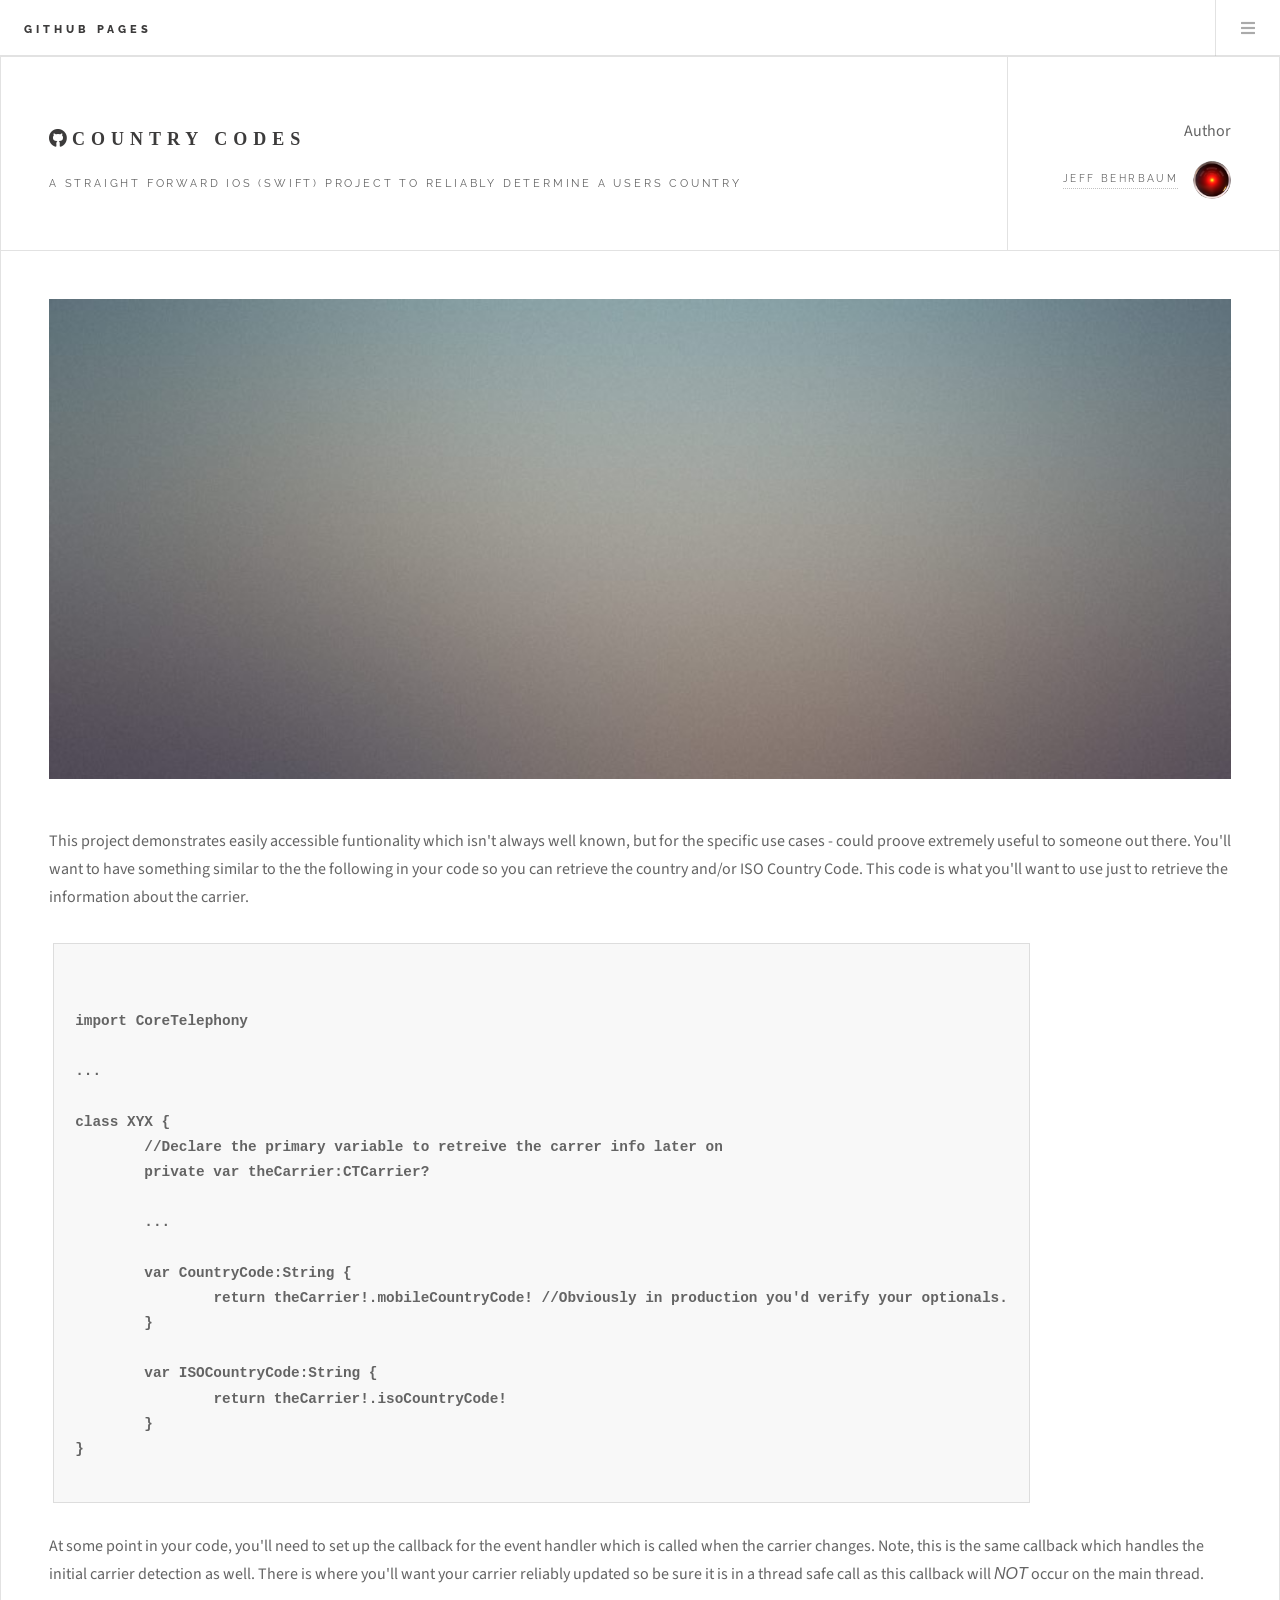
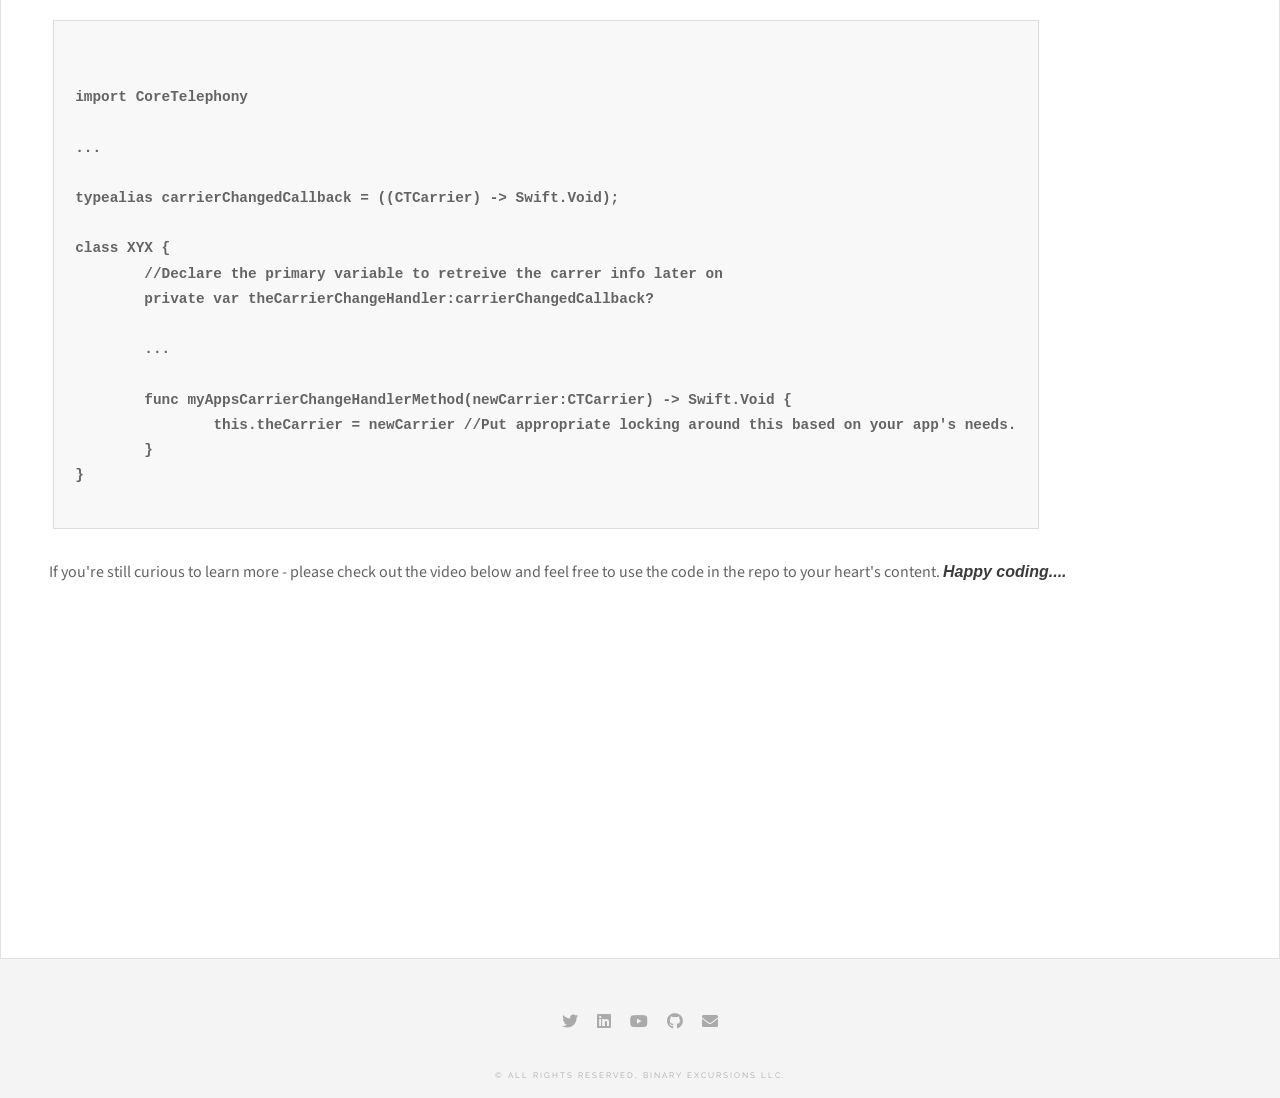
==== commit 03e333c9: "Updated with the release code." ====
--- a/single.html
+++ b/single.html
@@ -6,36 +6,20 @@
 -->
 <html>
 	<head>
-		<title>Untitled</title>
+		<title>Country Codes</title>
 		<meta charset="utf-8" />
 		<meta name="viewport" content="width=device-width, initial-scale=1, user-scalable=no" />
 		<link rel="stylesheet" href="assets/css/main.css" />
 	</head>
+
 	<body class="single is-preload">
 
 		<!-- Wrapper -->
-			<div id="wrapper">
-
 				<!-- Header -->
 					<header id="header">
-						<h1><a href="index.html">Future Imperfect</a></h1>
-						<nav class="links">
-							<ul>
-								<li><a href="#">Lorem</a></li>
-								<li><a href="#">Ipsum</a></li>
-								<li><a href="#">Feugiat</a></li>
-								<li><a href="#">Tempus</a></li>
-								<li><a href="#">Adipiscing</a></li>
-							</ul>
-						</nav>
+						<h1><a href="https://binaryexcursions.github.io/">Github Pages</a></h1>
 						<nav class="main">
 							<ul>
-								<li class="search">
-									<a class="fa-search" href="#search">Search</a>
-									<form id="search" method="get" action="#">
-										<input type="text" name="query" placeholder="Search" />
-									</form>
-								</li>
 								<li class="menu">
 									<a class="fa-bars" href="#menu">Menu</a>
 								</li>
@@ -45,14 +29,6 @@
 
 				<!-- Menu -->
 					<section id="menu">
-
-						<!-- Search -->
-							<section>
-								<form class="search" method="get" action="#">
-									<input type="text" name="query" placeholder="Search" />
-								</form>
-							</section>
-
 						<!-- Links -->
 							<section>
 								<ul class="links">
@@ -82,14 +58,6 @@
 									</li>
 								</ul>
 							</section>
-
-						<!-- Actions -->
-							<section>
-								<ul class="actions stacked">
-									<li><a href="#" class="button large fit">Log In</a></li>
-								</ul>
-							</section>
-
 					</section>
 
 				<!-- Main -->
@@ -99,38 +67,84 @@
 							<article class="post">
 								<header>
 									<div class="title">
-										<h2><a href="#">Magna sed adipiscing</a></h2>
-										<p>Lorem ipsum dolor amet nullam consequat etiam feugiat</p>
+										<h2><a href="https://github.com/BinaryExcursions/whichCountry" target="_blank" class="fab fa-github" style="font-size: large;">Country Codes</a></h2>
+										<p>A straight forward iOS (Swift) project to reliably determine a users country</p>
 									</div>
 									<div class="meta">
-										<time class="published" datetime="2015-11-01">November 1, 2015</time>
-										<a href="#" class="author"><span class="name">Jane Doe</span><img src="images/avatar.jpg" alt="" /></a>
+										<div class="name">Author</div>
+										<a href="https://github.com/binexc" target="_blank" class="author"><span class="name">Jeff Behrbaum</span><img src="images/Hal9000Small.png" alt="user icon" /></a>
 									</div>
 								</header>
-								<span class="image featured"><img src="images/pic01.jpg" alt="" /></span>
-								<p>Mauris neque quam, fermentum ut nisl vitae, convallis maximus nisl. Sed mattis nunc id lorem euismod placerat. Vivamus porttitor magna enim, ac accumsan tortor cursus at. Phasellus sed ultricies mi non congue ullam corper. Praesent tincidunt sed tellus ut rutrum. Sed vitae justo condimentum, porta lectus vitae, ultricies congue gravida diam non fringilla.</p>
-								<p>Nunc quis dui scelerisque, scelerisque urna ut, dapibus orci. Sed vitae condimentum lectus, ut imperdiet quam. Maecenas in justo ut nulla aliquam sodales vel at ligula. Sed blandit diam odio, sed fringilla lectus molestie sit amet. Praesent eu tortor viverra lorem mattis pulvinar feugiat in turpis. Class aptent taciti sociosqu ad litora torquent per conubia nostra, per inceptos himenaeos. Fusce ullamcorper tellus sit amet mattis dignissim. Phasellus ut metus ligula. Curabitur nec leo turpis. Ut gravida purus quis erat pretium, sed pellentesque massa elementum. Fusce vestibulum porta augue, at mattis justo. Integer sed sapien fringilla, dapibus risus id, faucibus ante. Pellentesque mattis nunc sit amet tortor pellentesque, non placerat neque viverra. </p>
-								<footer>
-									<ul class="stats">
-										<li><a href="#">General</a></li>
-										<li><a href="#" class="icon solid fa-heart">28</a></li>
-										<li><a href="#" class="icon solid fa-comment">128</a></li>
-									</ul>
-								</footer>
+								<span class="image featured"><img src="images/pic01.jpg" alt="game board" /></span>
+								<p>This project demonstrates easily accessible funtionality which isn't always well known, but for the specific use cases - could proove extremely useful to someone out there. You'll want to have something similar to the the following in your code so you can retrieve the country and/or ISO Country Code. This code is what you'll want to use just to retrieve the information about the carrier.</p>
+
+								<div style="overflow: hidden;">
+									<pre style="display: inline-flex;">
+										<code style="font-size: 0.9rem; font-weight: 550;">
+
+import CoreTelephony
+
+...
+
+class XYX {
+	//Declare the primary variable to retreive the carrer info later on
+	private var theCarrier:CTCarrier?
+
+	...
+
+	var CountryCode:String {
+		return theCarrier!.mobileCountryCode! //Obviously in production you'd verify your optionals.
+	}
+
+	var ISOCountryCode:String {
+		return theCarrier!.isoCountryCode!
+	}
+}
+										</code>
+									</pre>
+								</div>
+
+								<p>At some point in your code, you'll need to set up the callback for the event handler which is called when the carrier changes.  Note, this is the same callback which handles the initial carrier detection as well. There is where you'll want your carrier reliably updated so be sure it is in a thread safe call as this callback will <em>NOT</em> occur on the main thread.</p>
+
+								<div style="overflow: hidden;">
+									<pre style="display: inline-flex;">
+										<code style="font-size: 0.9rem; font-weight: 550;">
+
+import CoreTelephony
+
+...
+
+typealias carrierChangedCallback = ((CTCarrier) -> Swift.Void);
+
+class XYX {
+	//Declare the primary variable to retreive the carrer info later on
+	private var theCarrierChangeHandler:carrierChangedCallback?
+
+	...
+
+	func myAppsCarrierChangeHandlerMethod(newCarrier:CTCarrier) -> Swift.Void {
+		this.theCarrier = newCarrier //Put appropriate locking around this based on your app's needs.
+	}
+}
+										</code>
+									</pre>
+								</div>
+
+								<p>If you're still curious to learn more - please check out the video below and feel free to use the code in the repo to your heart's content.  <strong><em>Happy coding....</em></strong></p>
+								<iframe width="560" height="315" src="https://www.youtube.com/embed/_0TlnXOdIPU" title="YouTube video player" frameborder="0" allow="accelerometer; autoplay; clipboard-write; encrypted-media; gyroscope; picture-in-picture" allowfullscreen></iframe>
 							</article>
-
 					</div>
 
 				<!-- Footer -->
 					<section id="footer">
 						<ul class="icons">
 							<li><a href="#" class="icon brands fa-twitter"><span class="label">Twitter</span></a></li>
-							<li><a href="#" class="icon brands fa-facebook-f"><span class="label">Facebook</span></a></li>
-							<li><a href="#" class="icon brands fa-instagram"><span class="label">Instagram</span></a></li>
-							<li><a href="#" class="icon solid fa-rss"><span class="label">RSS</span></a></li>
-							<li><a href="#" class="icon solid fa-envelope"><span class="label">Email</span></a></li>
+							<li><a href="#" class="icon brands fa-linkedin"><span class="label">LinkedIn</span></a></li>
+							<li><a href="#" class="icon brands fa-youtube"><span class="label">YouTube</span></a></li>
+							<li><a href="https://github.com/BinaryExcursions" target="_blank" class="icon brands fa-github"><span class="label">RSS</span></a></li>
+							<li><a href="mailto: abc@gmail.com" class="icon solid fa-envelope"><span class="label">Email</span></a></li>
 						</ul>
-						<p class="copyright">&copy; Untitled.</p>
+						<p class="copyright">&copy; All rights reserved, Binary Excursions LLC.</p>
 					</section>
 
 			</div>
@@ -141,6 +155,5 @@
 			<script src="assets/js/breakpoints.min.js"></script>
 			<script src="assets/js/util.js"></script>
 			<script src="assets/js/main.js"></script>
-
 	</body>
 </html>
--- a/assets/css/main.css
+++ b/assets/css/main.css
@@ -1,10 +1,10 @@
 @import url(fontawesome-all.min.css);
 @import url("https://fonts.googleapis.com/css?family=Source+Sans+Pro:400,700|Raleway:400,800,900");
 
-/*
-	Future Imperfect by Pixelarity
-	pixelarity.com | hello@pixelarity.com
-	License: pixelarity.com/license
+/*
+	Future Imperfect by Pixelarity
+	pixelarity.com | hello@pixelarity.com
+	License: pixelarity.com/license
 */
 
 html, body, div, span, applet, object,
@@ -273,7 +273,8 @@
 	}
 
 		pre code {
-			display: block;
+			/*display: block;*/
+			display: inline-block;
 			line-height: 1.75em;
 			padding: 1em 1.5em;
 			overflow-x: auto;
